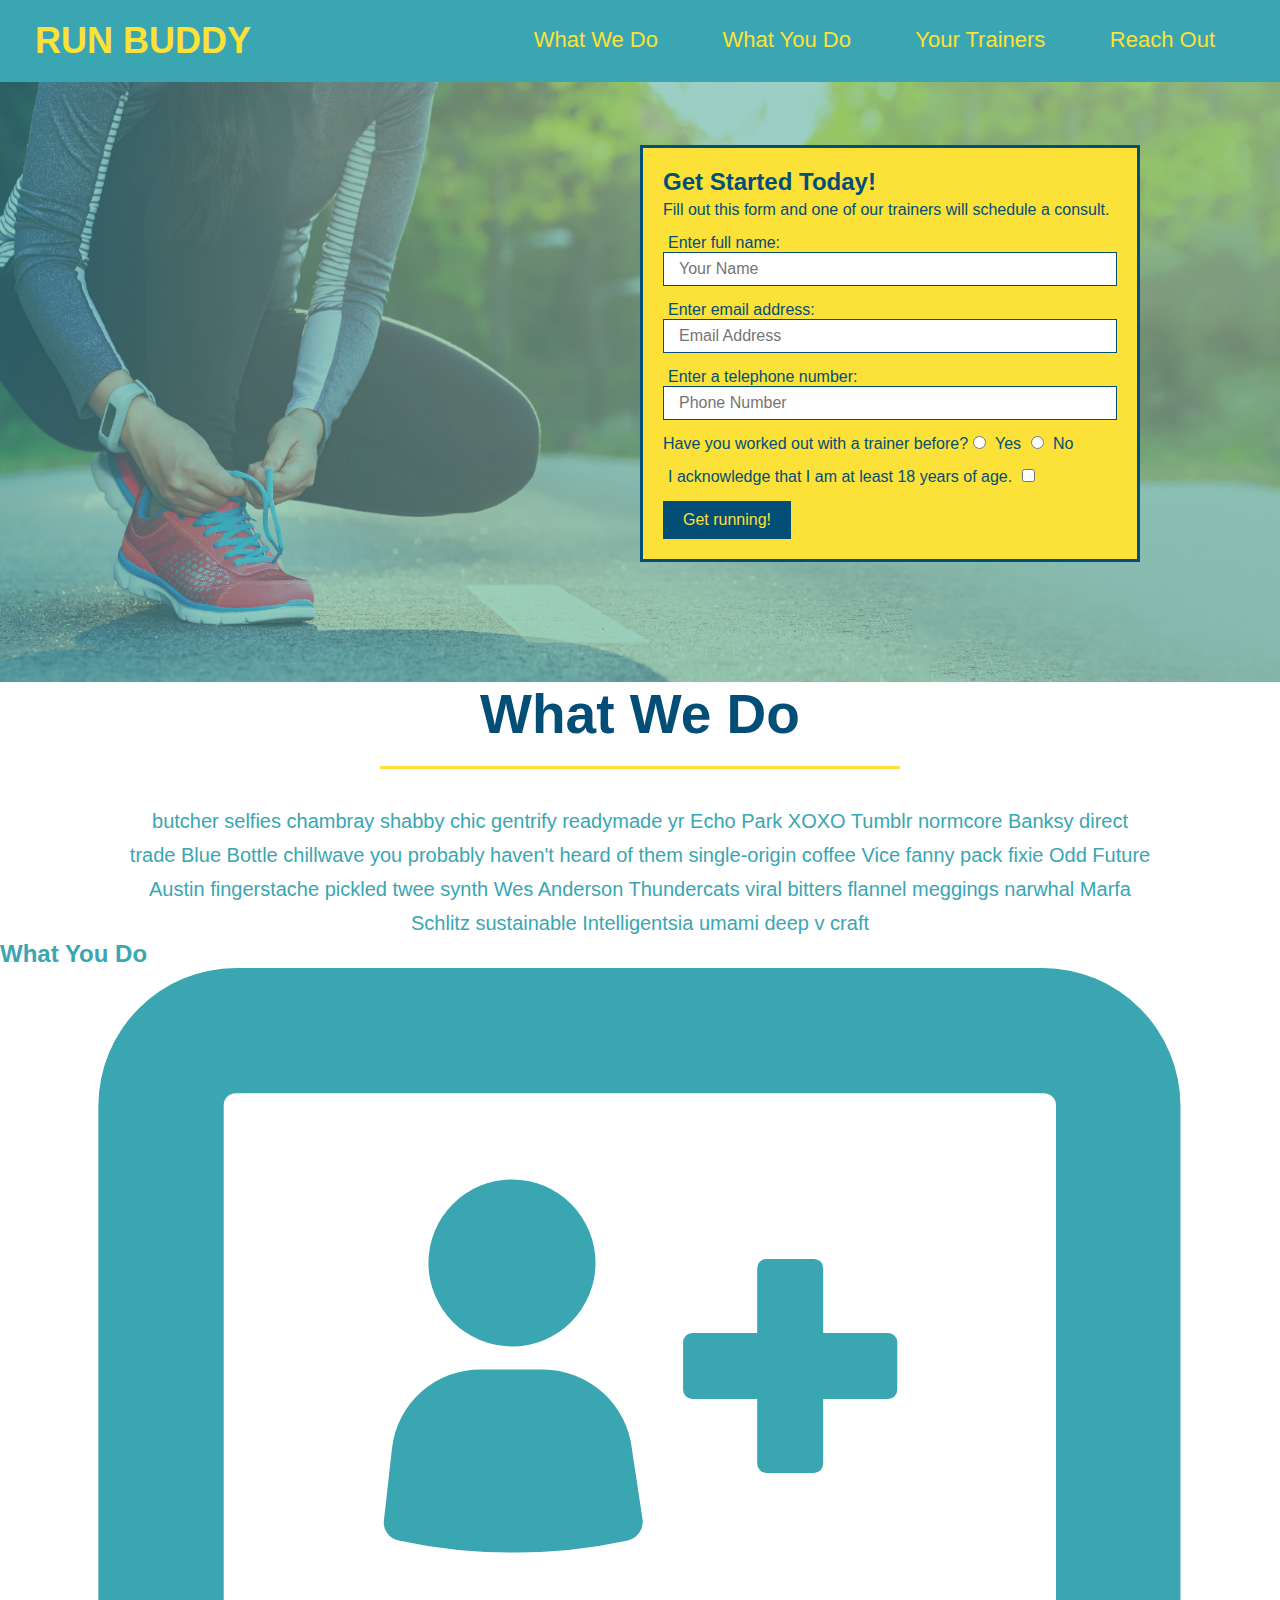
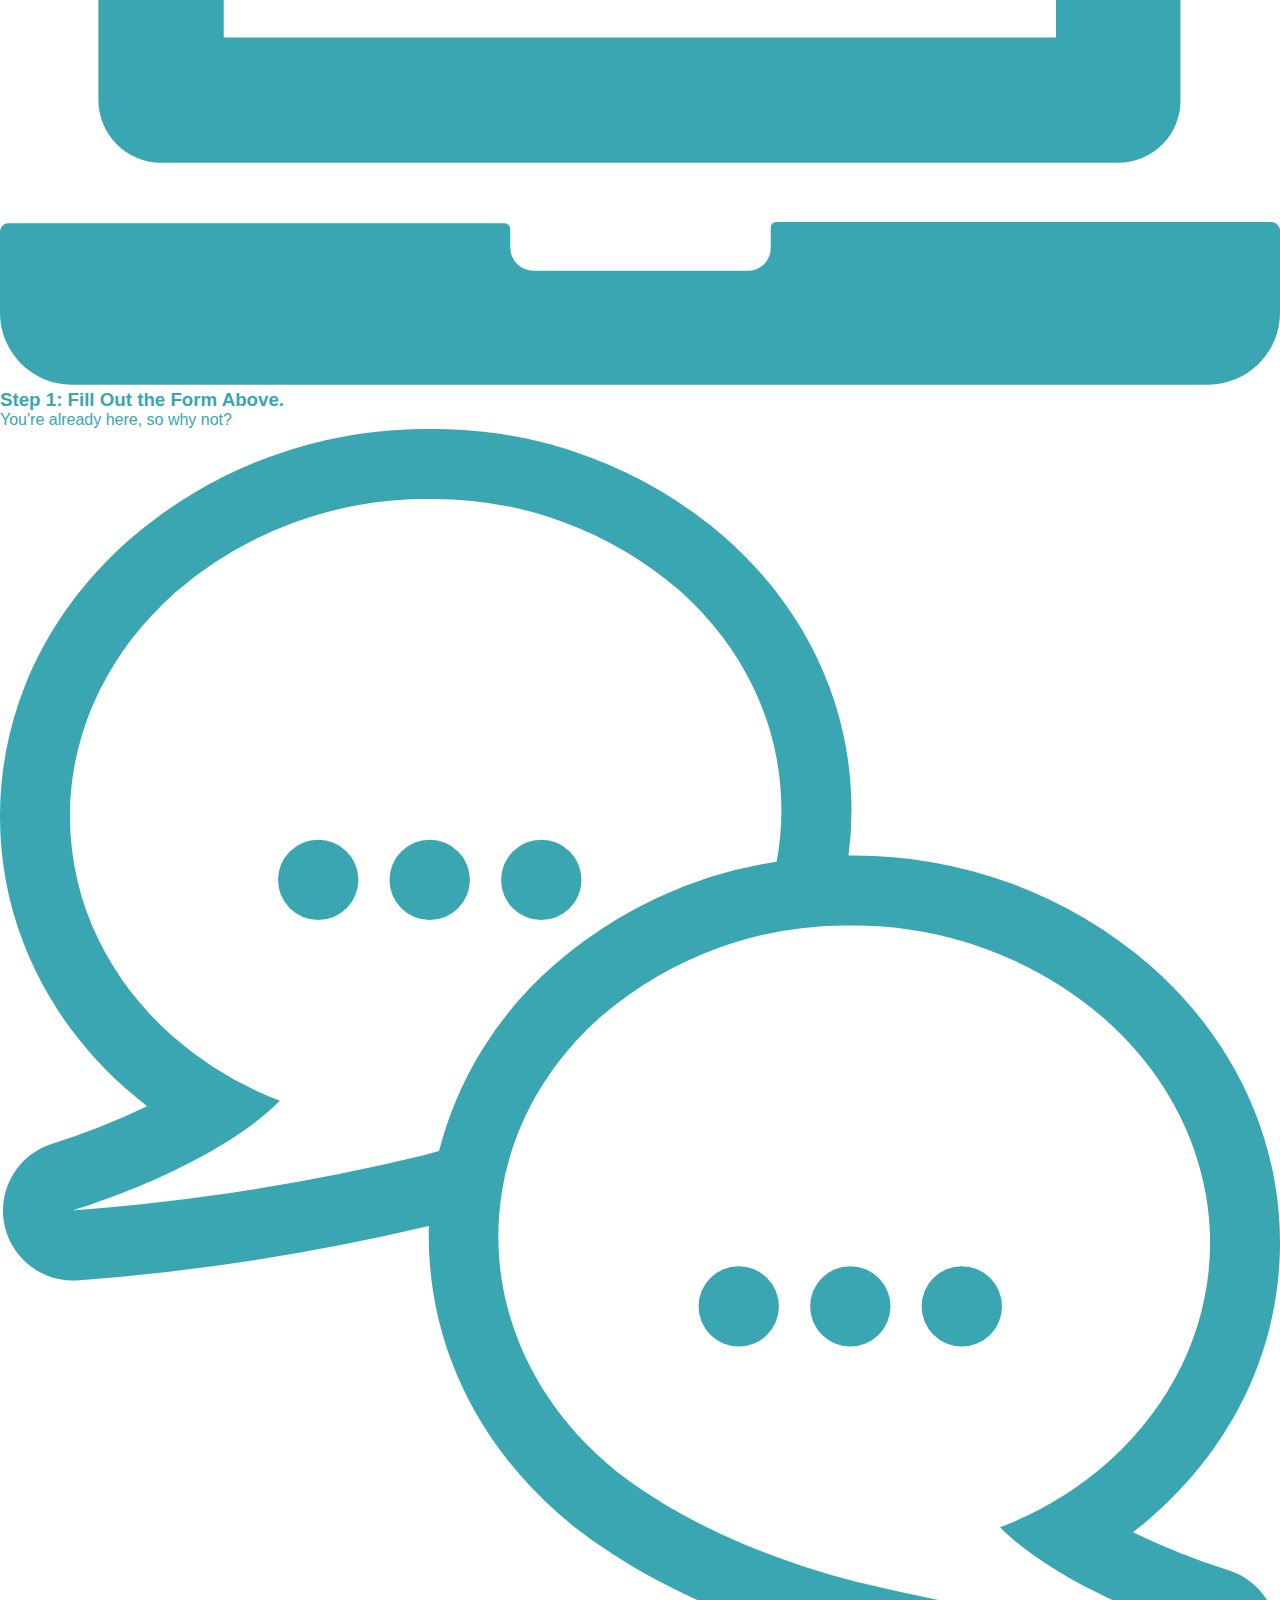
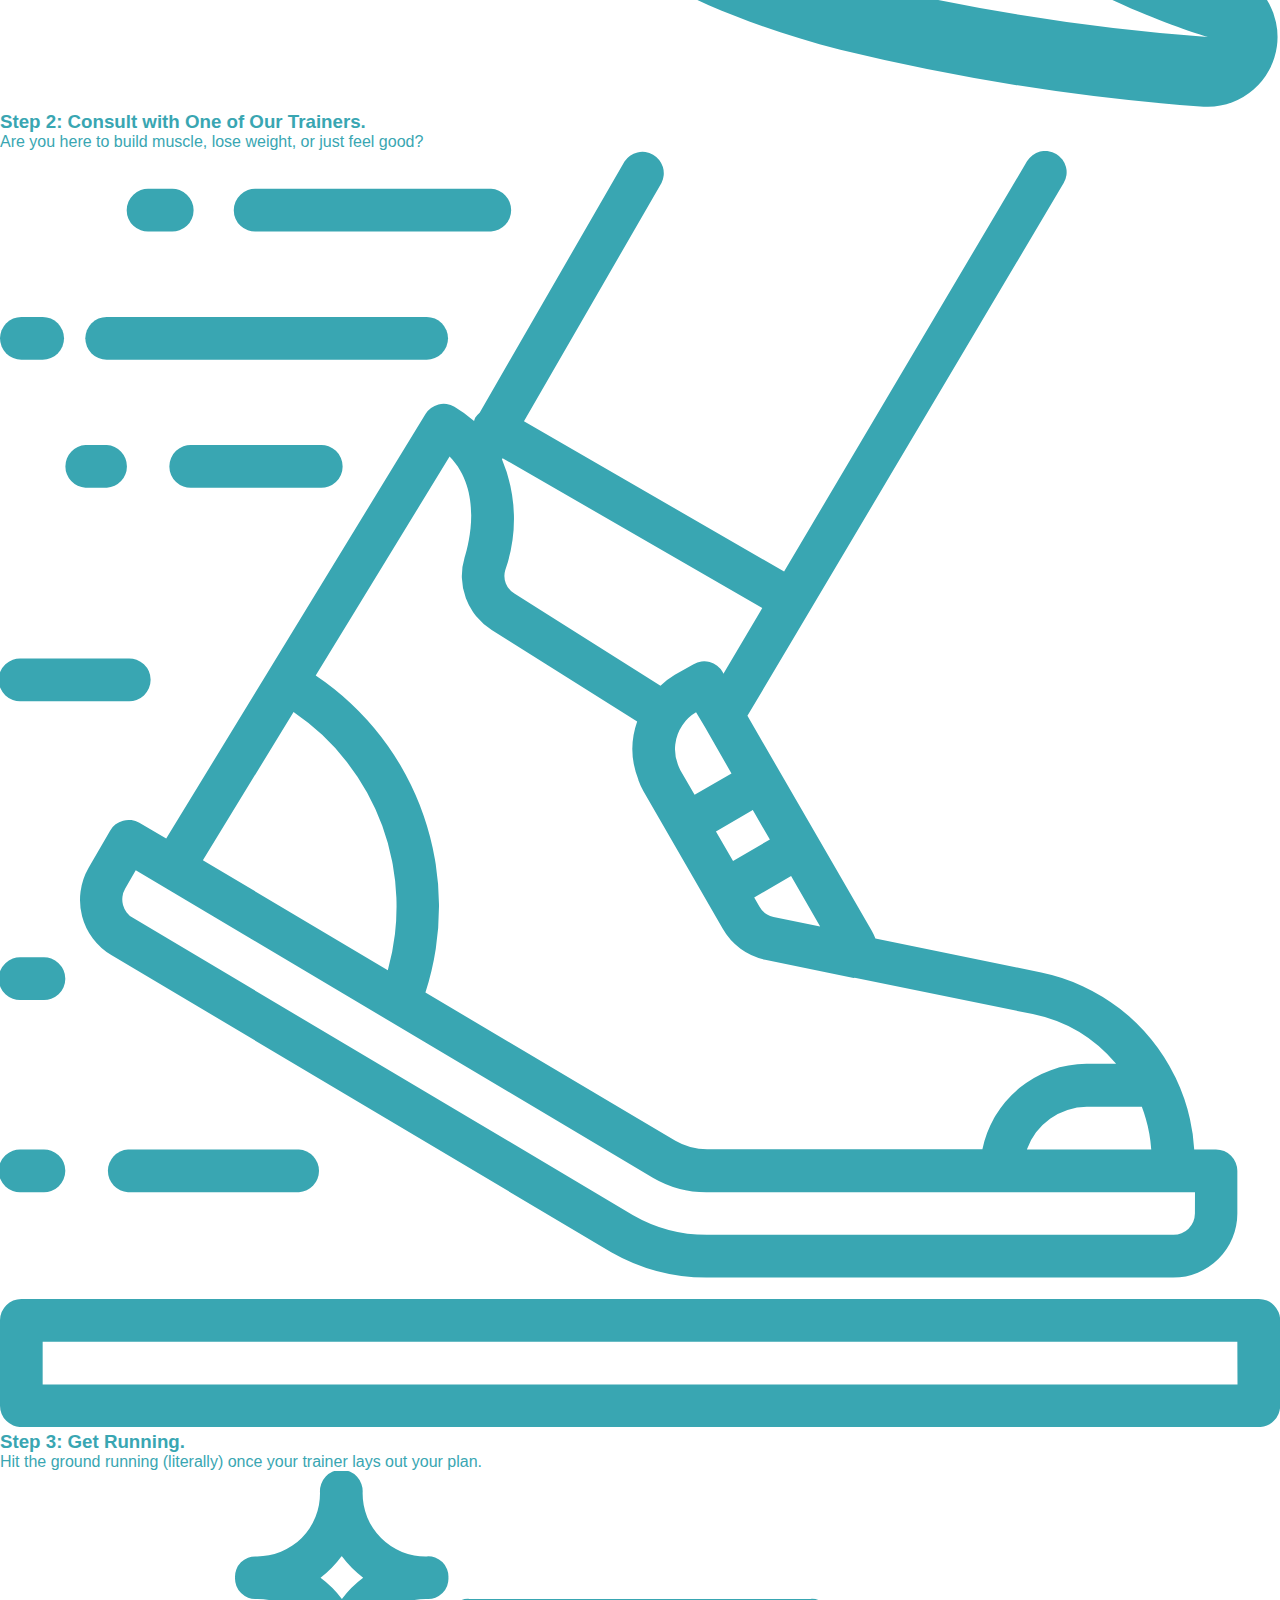
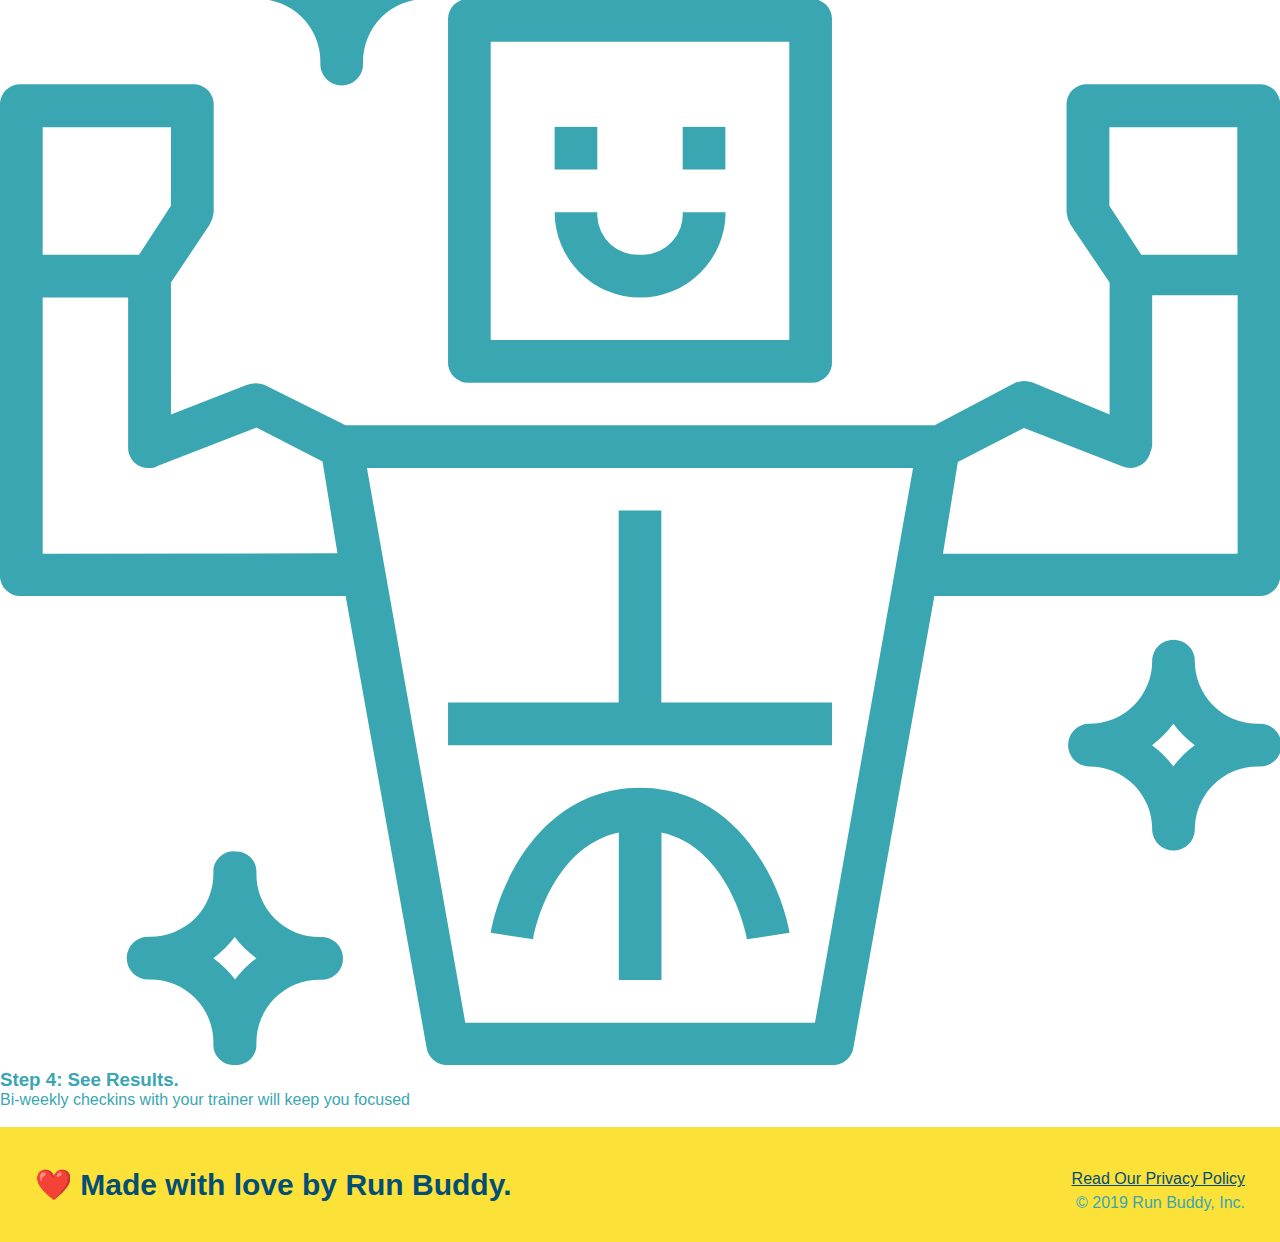
==== index.html @ f8175902 "style what we do section." ====
<!DOCTYPE html>
<html lang="en">
<head>
    <!--favicon-->
        <link href="[data-uri]" 
            rel="icon" 
            type="image/x-icon" 
        />
    
    <!--Style sheet link-->
        <link rel="stylesheet" href="./assets/RunBuddyStyle.css" />


    <!--Meta tag accomodates just about any character-->
        <meta charset="UTF-8"/>
   
    <!--Browser tab title-->
        <title>Run Buddy</title>

</head>


<body>
    <!--Navigation-->
    <header>
        <h1>RUN BUDDY</h1>

        <nav>
            <!-- Unordered list element -->
            <ul>
                <!-- List item element-->
                <li>
                    <!-- Anchor element -->
                    <a href="#what-we-do">What We Do</a>
                </li>
                <li>
                    <a href="#what-you-do">What You Do</a>
                </li>
                <li>
                    <a href="#your-trainers">Your Trainers</a>
                </li>
                <li>
                    <a href="#reach-out">Reach Out</a>
                </li>
            </ul>
        </nav>
      </header>

    <!--hero/jumbotron-->
    <Section>
        <section class="hero">
        <div class="hero-form">
            <h3>Get Started Today!</h3>
            <p>Fill out this form and one of our trainers will schedule a consult.</p>
            <form>
                <label for="name">Enter full name:</label>
                <input type="text" placeholder="Your Name" name="name" id="name" class="form-input">
                
                <label for="email">Enter email address:</label>
                <input type="text" placeholder="Email Address" name="email" id="email" class="form-input">
                
                <label for="phone">Enter a telephone number:</label>
                <input type="text" placeholder="Phone Number" name="phone" id="phone" class="form-input">
              <p>
                Have you worked out with a trainer before?
                <input type="radio" name="trainer-confirm" id="trainer-yes" />
                <label for="trainer-yes">Yes</label>
                <input type="radio" name="trainer-confirm" id="trainer-no" />
                <label for="trainer-no">No</label>
              </p>
              <p>
                <label for="checkbox" >
                  I acknowledge that I am at least 18 years of age.
                </label>
                <input type="checkbox" name="age-confirm" id="checkbox" />
              </p>
              <button type="submit">
                Get running!
              </button>
            </form>
          </div>
    </Section>

  <!-- "what we do" section -->
  <section id="what-we-do" class="intro">
      <h2>What We Do</h2>
    <p>
      butcher selfies chambray shabby chic gentrify readymade yr Echo Park XOXO Tumblr normcore Banksy direct trade Blue Bottle chillwave you probably haven't heard of them single-origin coffee Vice fanny pack fixie Odd Future Austin fingerstache pickled twee synth Wes Anderson Thundercats viral bitters flannel meggings narwhal Marfa Schlitz sustainable Intelligentsia umami deep v craft
    </p>
  </section>
  
  <!-- "what you do" section -->
  <section id="what-you-do">
    <h2>What You Do</h2>
  
    <div>
        <img src="./images/step-1.svg" alt="Enter your infomration icon" />
        <h3>Step 1: Fill Out the Form Above.</h3>
        <p>You're already here, so why not?</p>
    </div>
  
    <div>
        <img src="./images/step-2.svg" alt="Connect with a trainer icon" />
      <h3>Step 2: Consult with One of Our Trainers.</h3>
      <p>Are you here to build muscle, lose weight, or just feel good?</p>
    </div>
  
    <div>
        <img src="./images/step-3.svg" alt="Go running icon" />
      <h3>Step 3: Get Running.</h3>
      <p>Hit the ground running (literally) once your trainer lays out your plan.</p>
    </div>
  
    <div>
        <img src="./images/step-4.svg" alt="See results icon" />
      <h3>Step 4: See Results.</h3>
      <p>Bi-weekly checkins with your trainer will keep you focused</p>
    </div>
  </section>

<br/>

<!--footer-->
<footer>
    <h2>❤️ Made with love by Run Buddy.</h2>
    <div>
        <a href="#">Read Our Privacy Policy</a><br />
        &copy; 2019 Run Buddy, Inc.
      </div>
</footer>
</body>
</html>
---- assets/RunBuddyStyle.css ----
/* apply styles to <header> */
* {
  margin: 0;
  padding: 0;
  box-sizing: border-box;
}

header {
    padding: 20px 35px;
    background-color: #39a6b2;
  }
  
  header a {
    text-decoration: none;
    color: #fce138;
  }

  header h1 {
    font-weight: bold;
    font-size: 36px;
    color: #fce138;
    margin: 0;
    display: inline;
  }
  
  header nav {
    float: right;
    margin: 7px 0;
  }

  header nav ul li {
    display: inline;
  }

  header nav ul li a {
  margin: 0 30px;
  font-weight: lighter;
  font-size: 22px;
}

/* Hero Style Start */
.hero {
  background-image: url("../images/hero-bg.jpg");
  height: 600px;
  background-size: cover;
  background-position: center;
  position: relative;
}
/* Hero Style End */

.hero-form {
  border-style: solid;
  border-width: 3px;
  border-color: #024e76;
  background-color: #fce138;
  padding: 20px;
  width: 500px;
  color: #024e76;
  position: absolute;
  bottom: 120px;
  right: 140px;
}

.hero-form h3 {
  font-size: 24px;
  margin: 0;
}

.hero-form p {
  margin: 5px 0 15px 0;
}

.hero-form label {
  margin: 0 5px;
}

.hero-form button {
  color: #fce138;
  background-color: #024e76;
  border: none;
  padding: 10px 20px;
  font-size: 16px;
}
/* HERO STYLES END */

.form-input {
  border: 1px solid #024e76;
  display: block;
  padding: 7px 15px;
  font-size: 16px;
  color: #024e76;
  width: 100%;
  margin-bottom: 15px;
}

.intro {
  text-align: center;
}

.intro h2 {
  font-size: 55px;
  color: #024e76;
  margin-bottom: 35px;
  padding: 0 100px 20px 100px;
  border-bottom: 3px solid;
  border-color: #fce138;
  display: inline-block;
}

.intro p {
  line-height: 1.7;
  color: #39a6b2;
  width: 80%;
  font-size: 20px;
  margin: 0 auto;

}

body {
    /* more on this crazy alphanumerical value in a minute! */
    color: #39a6b2;
    font-family: Helvetica, Arial, sans-serif;
  }

footer {
    background: #fce138;
    width: 100%;
    padding: 40px 35px;
  }

footer h2 {
    display: inline;
    color: #024e76;
    font-size: 30px;
    margin: 0;
  }

footer div {
    float: right;
    line-height: 1.5;
    text-align: right;
  }

footer a {
    color: #024e76;
  }
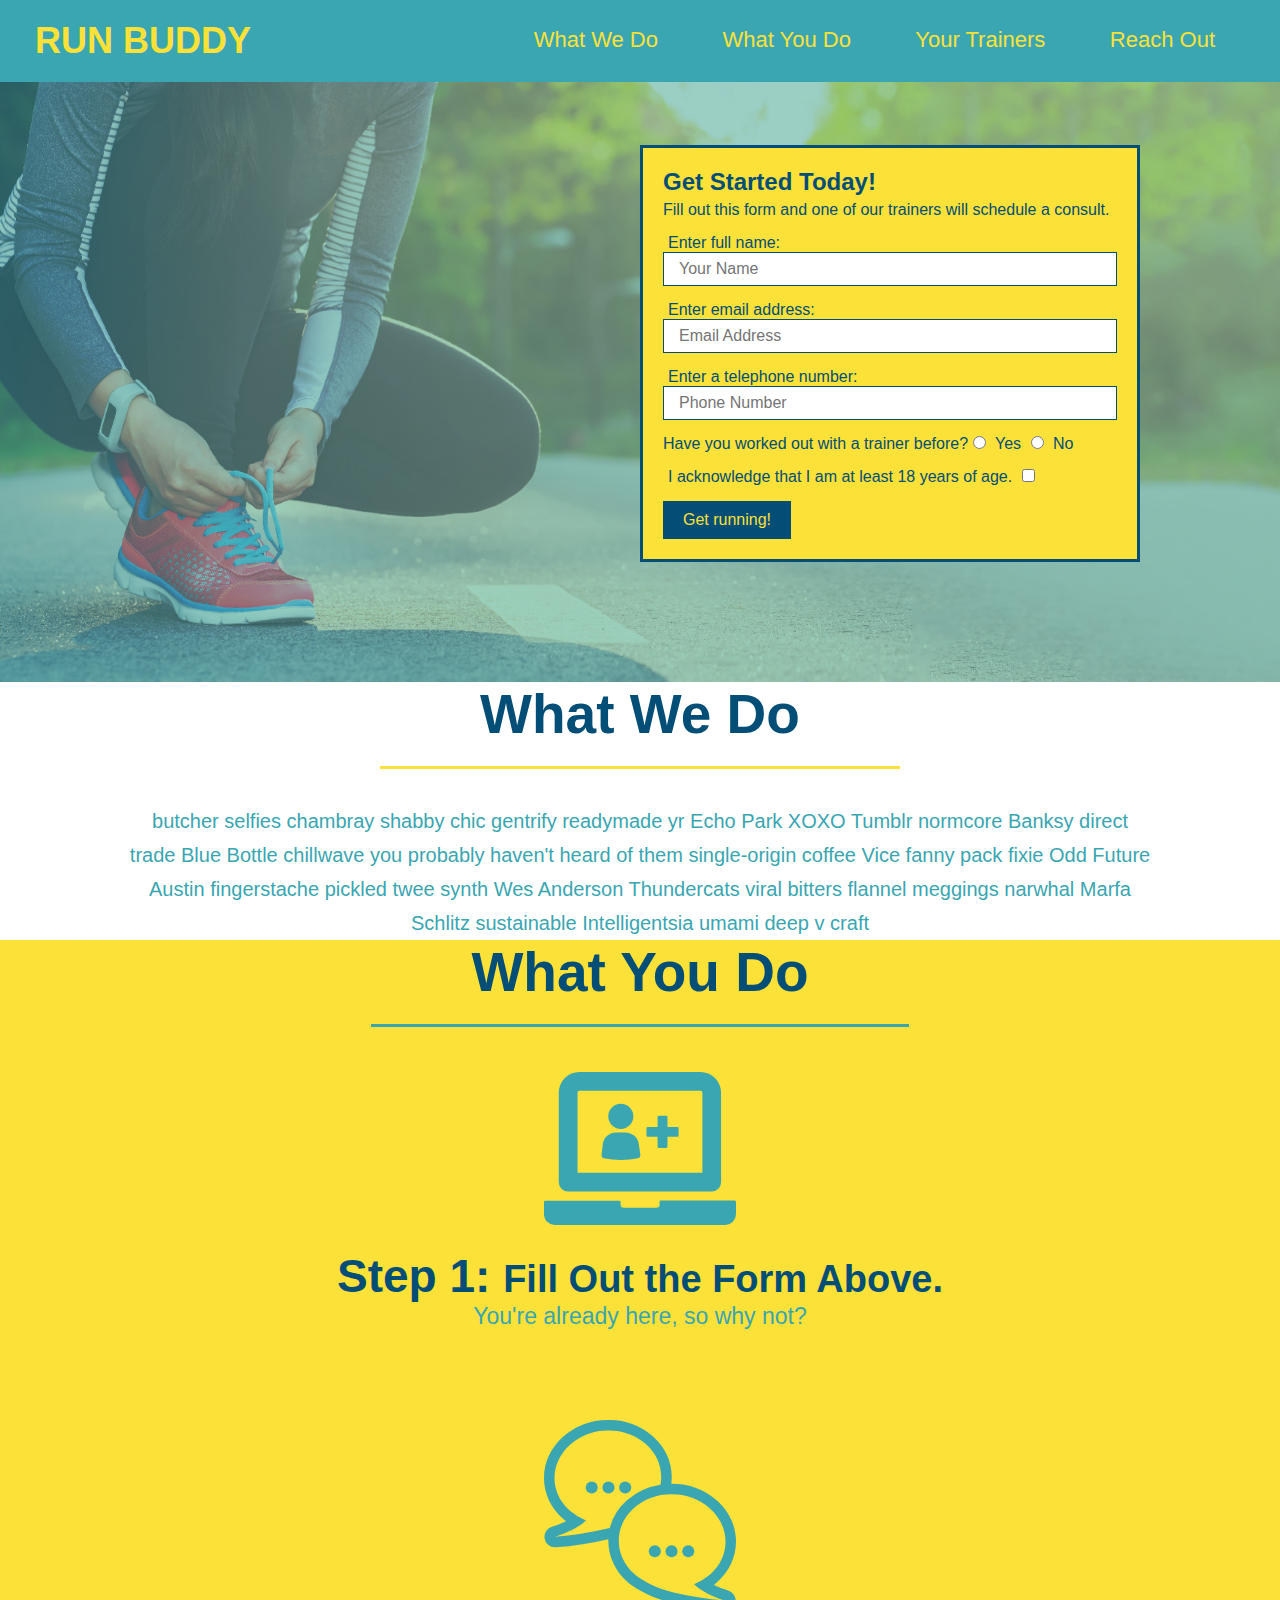
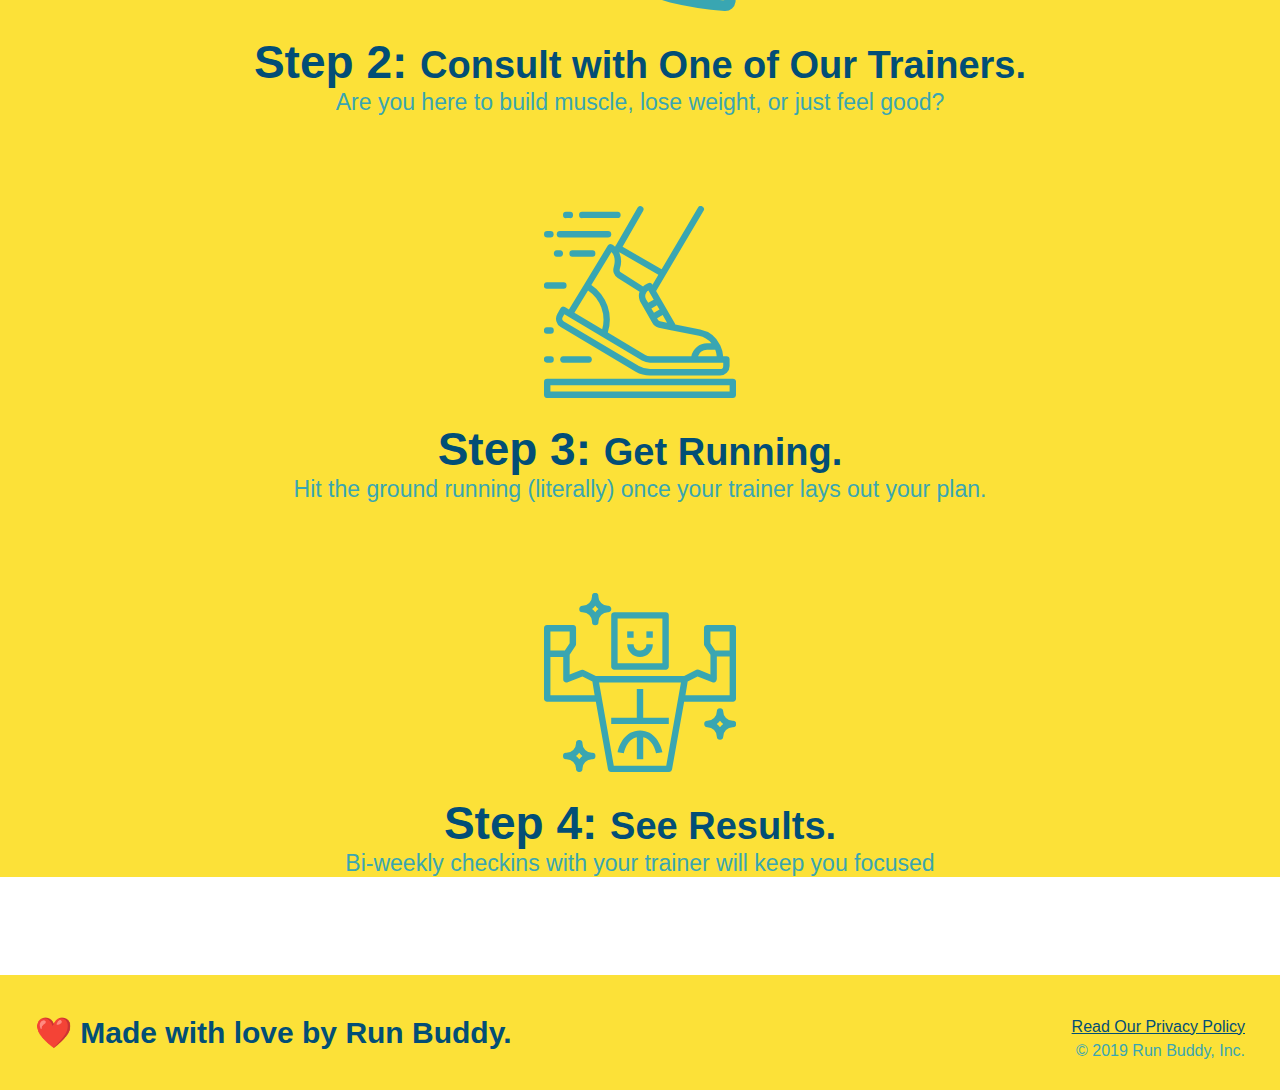
==== commit 3bf68c63: "section 1 and 2 complete" ====
--- a/index.html
+++ b/index.html
@@ -83,37 +83,37 @@
 
   <!-- "what we do" section -->
   <section id="what-we-do" class="intro">
-      <h2>What We Do</h2>
+      <h2 class="section-title primary-border">What We Do</h2>
     <p>
       butcher selfies chambray shabby chic gentrify readymade yr Echo Park XOXO Tumblr normcore Banksy direct trade Blue Bottle chillwave you probably haven't heard of them single-origin coffee Vice fanny pack fixie Odd Future Austin fingerstache pickled twee synth Wes Anderson Thundercats viral bitters flannel meggings narwhal Marfa Schlitz sustainable Intelligentsia umami deep v craft
     </p>
   </section>
   
   <!-- "what you do" section -->
-  <section id="what-you-do">
-    <h2>What You Do</h2>
+  <section id="what-you-do" class="steps">
+      <h2 class="section-title secondary-border">What You Do</h2>
   
     <div>
         <img src="./images/step-1.svg" alt="Enter your infomration icon" />
-        <h3>Step 1: Fill Out the Form Above.</h3>
+        <h3>Step 1: <span>Fill Out the Form Above.</span></h3>
         <p>You're already here, so why not?</p>
     </div>
   
     <div>
         <img src="./images/step-2.svg" alt="Connect with a trainer icon" />
-      <h3>Step 2: Consult with One of Our Trainers.</h3>
+      <h3>Step 2: <span>Consult with One of Our Trainers.</span></h3>
       <p>Are you here to build muscle, lose weight, or just feel good?</p>
     </div>
   
     <div>
         <img src="./images/step-3.svg" alt="Go running icon" />
-      <h3>Step 3: Get Running.</h3>
+      <h3>Step 3: <span>Get Running.</span></h3>
       <p>Hit the ground running (literally) once your trainer lays out your plan.</p>
     </div>
   
     <div>
         <img src="./images/step-4.svg" alt="See results icon" />
-      <h3>Step 4: See Results.</h3>
+      <h3>Step 4: <span>See Results.</span></h3>
       <p>Bi-weekly checkins with your trainer will keep you focused</p>
     </div>
   </section>
--- a/assets/RunBuddyStyle.css
+++ b/assets/RunBuddyStyle.css
@@ -97,24 +97,61 @@
   text-align: center;
 }
 
-.intro h2 {
-  font-size: 55px;
-  color: #024e76;
-  margin-bottom: 35px;
-  padding: 0 100px 20px 100px;
-  border-bottom: 3px solid;
-  border-color: #fce138;
-  display: inline-block;
-}
-
 .intro p {
   line-height: 1.7;
   color: #39a6b2;
   width: 80%;
   font-size: 20px;
   margin: 0 auto;
+}
 
+.steps {
+  text-align: center;
+  background: #fce138;
 }
+
+.steps div {
+  margin-bottom: 80px;
+}
+
+.steps img {
+  width: 15%;
+  margin: 10px 0;
+}
+
+.steps h3 {
+  color: #024e76;
+  font-size: 46px;
+  margin-top: 10px;
+}
+
+.steps p {
+  color: #39a6b2;
+  font-size: 23px;
+}
+
+.steps span {
+  font-size: 38px;
+}
+/*combined steps and intro h2 section styles*/
+.section-title {
+  font-size: 55px;
+  color: #024e76;
+  margin-bottom: 35px;
+  padding: 0 100px 20px 100px;
+  display: inline-block;
+  border-bottom: 3px solid;
+}
+
+.primary-border {
+  border-color: #fce138;
+}
+
+.secondary-border {
+  border-color: #39a6b2;
+}
+
+
 
 body {
     /* more on this crazy alphanumerical value in a minute! */
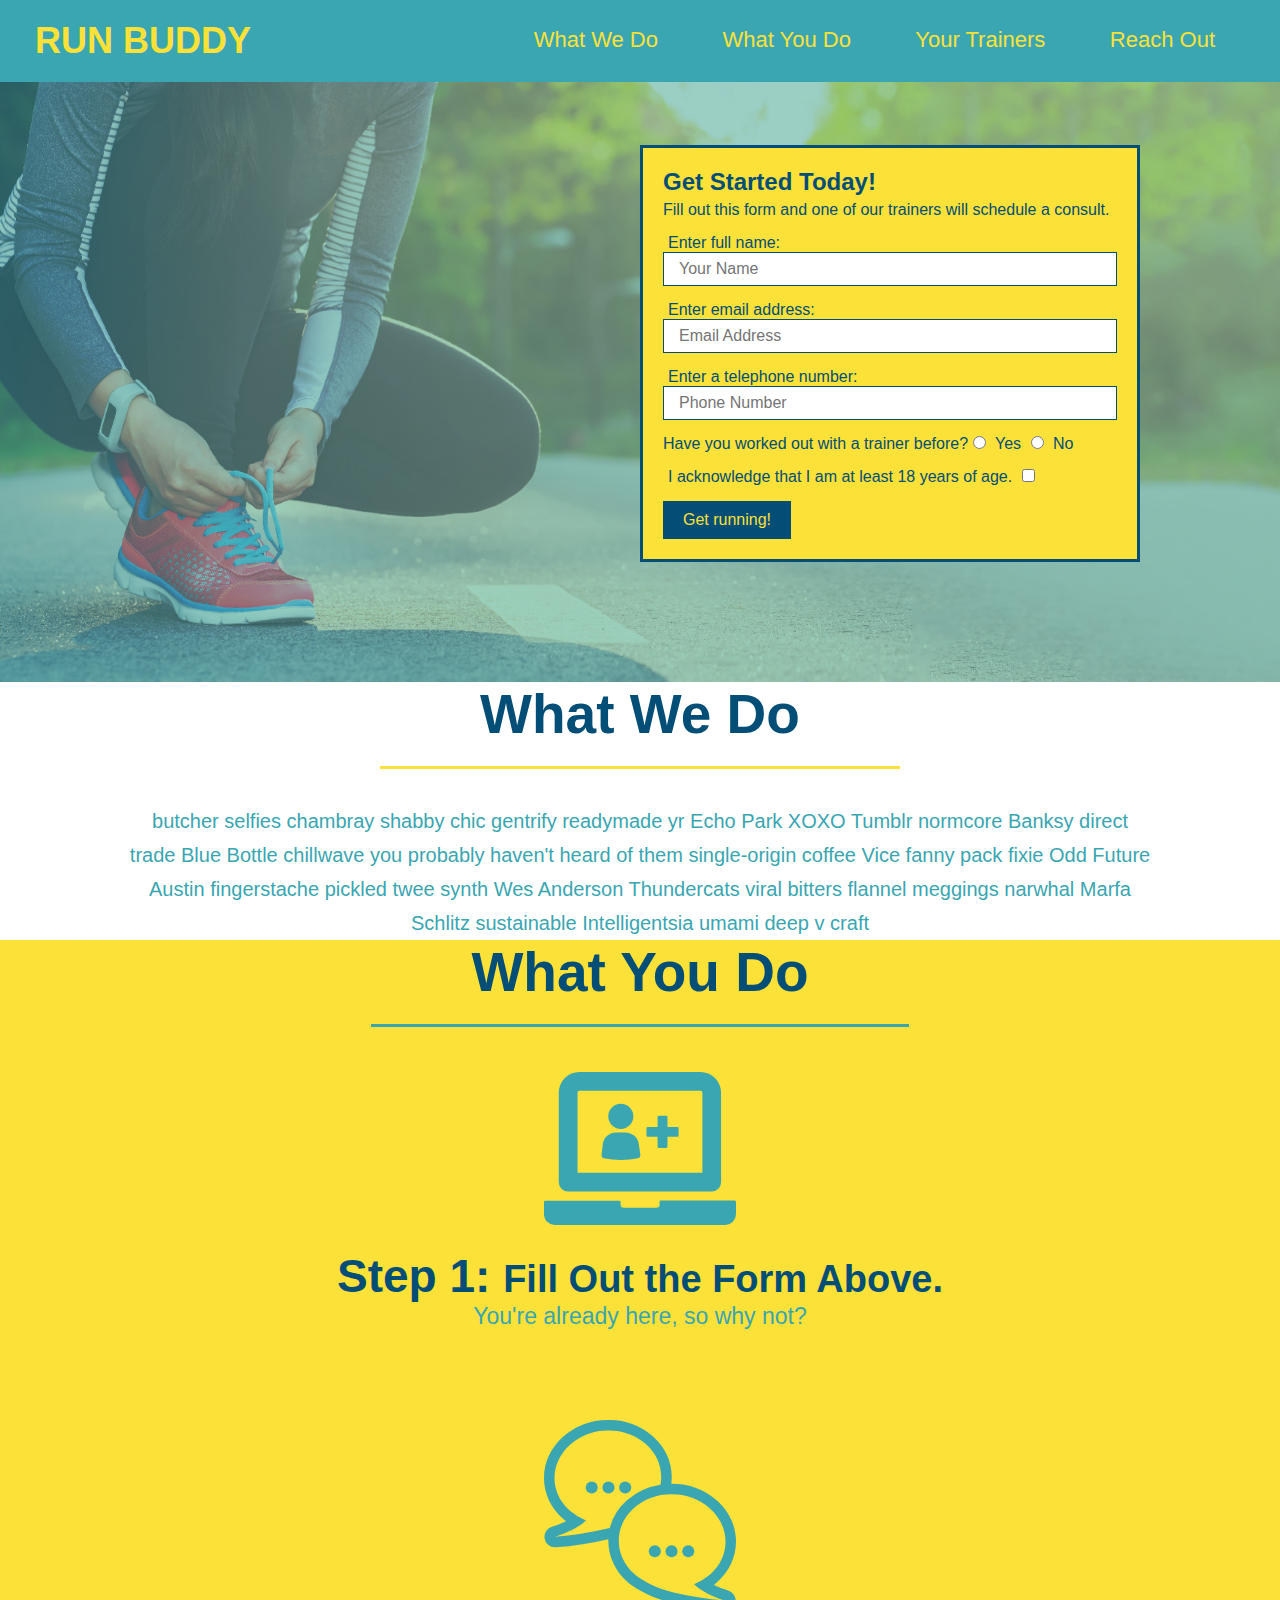
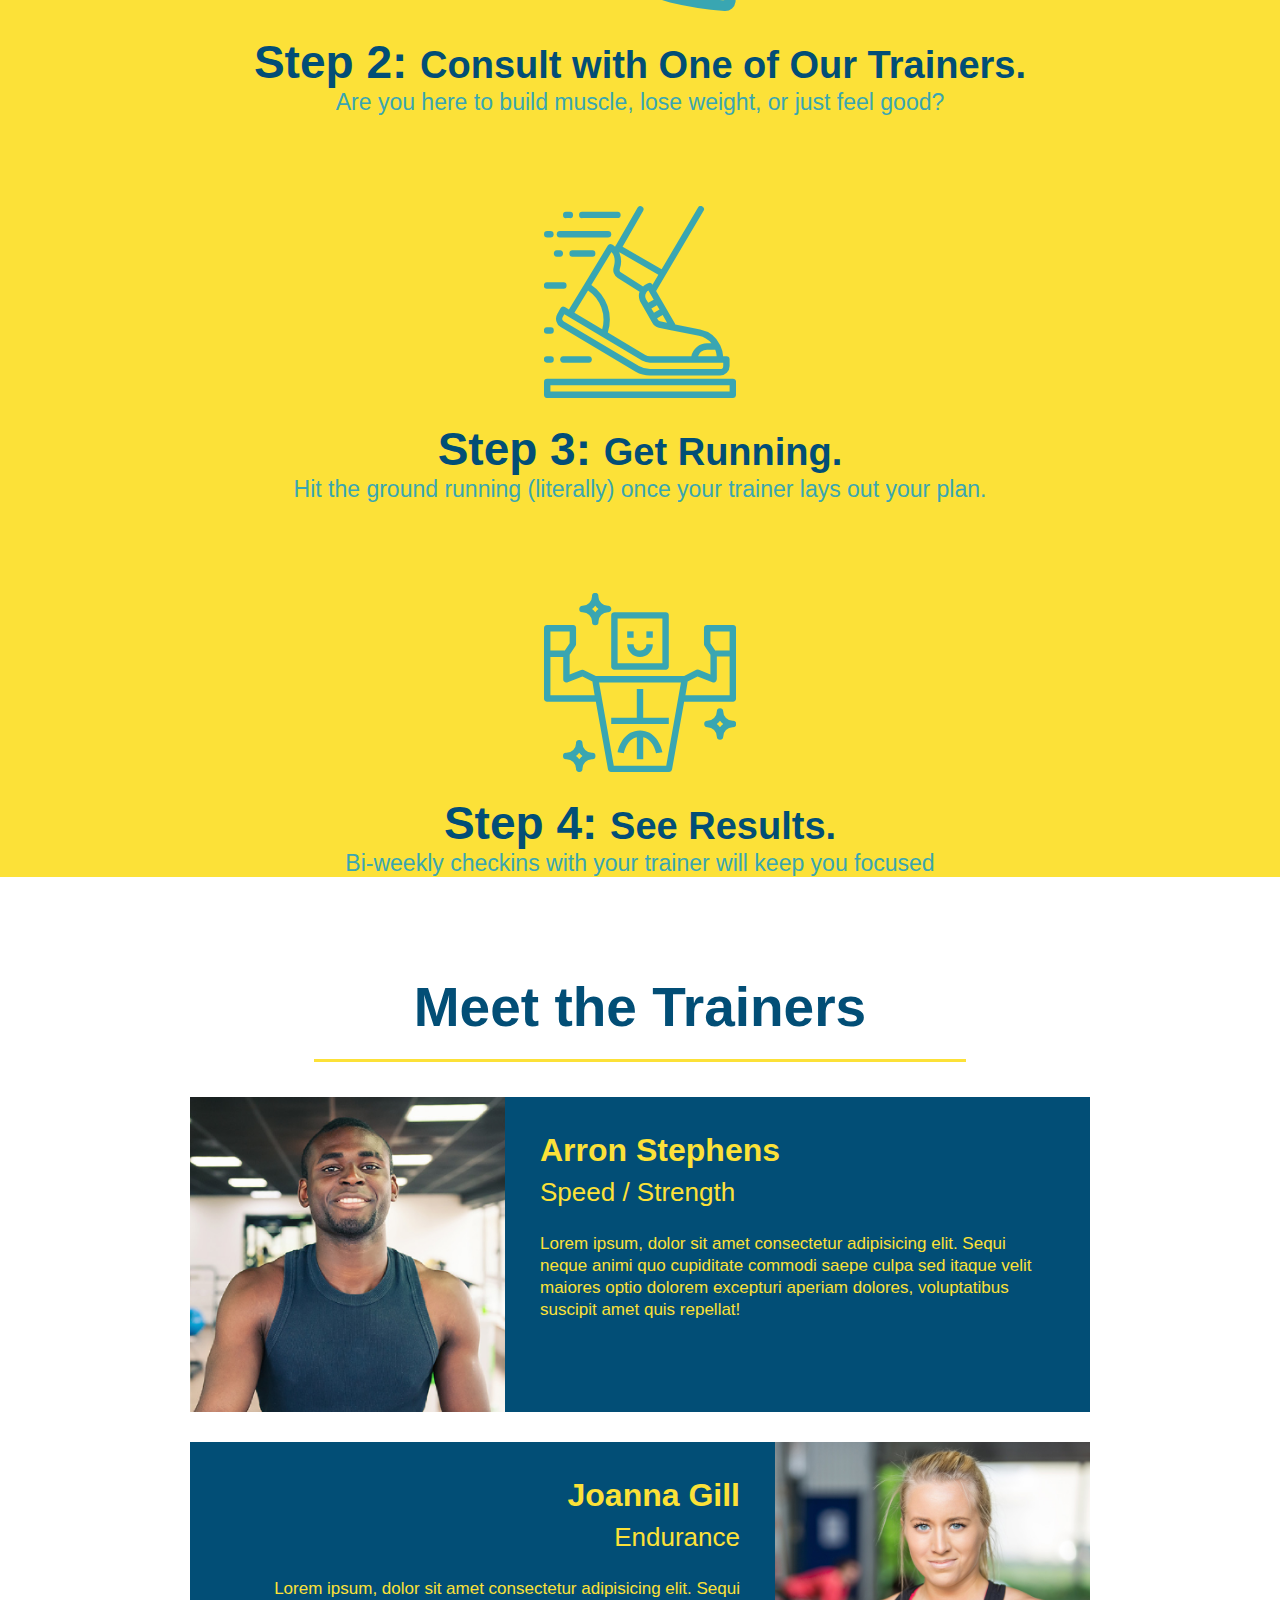
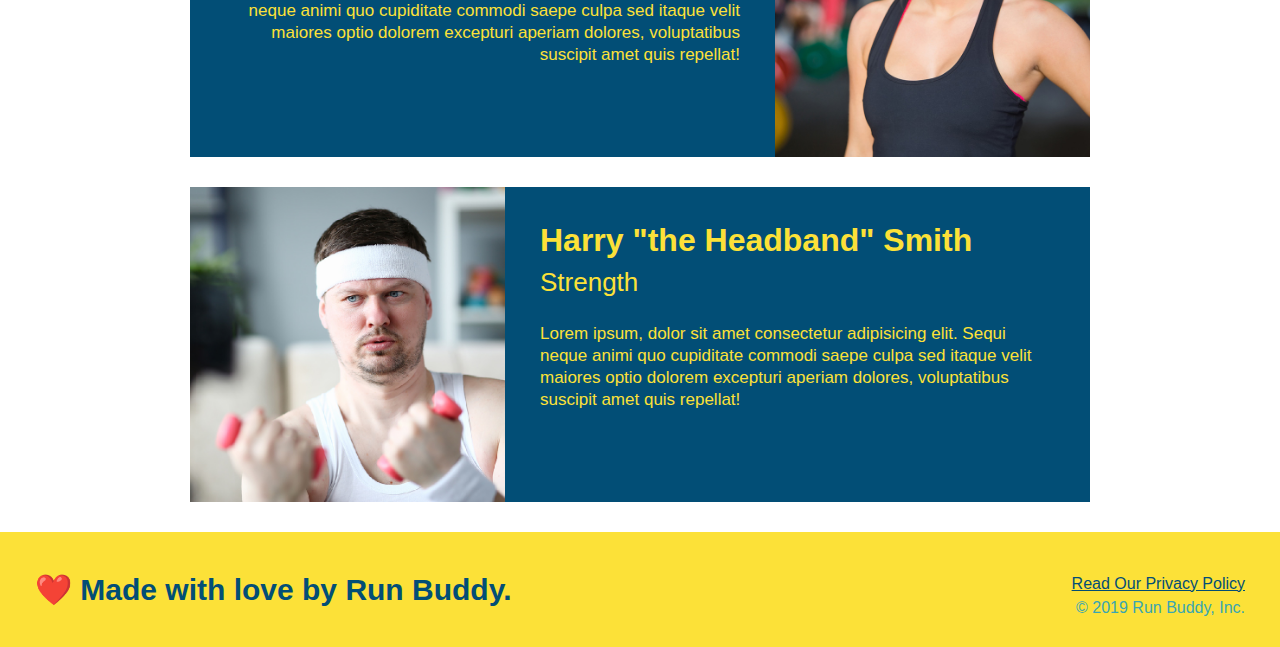
==== commit 79ca7c3e: "meet the trainers section" ====
--- a/index.html
+++ b/index.html
@@ -94,31 +94,72 @@
       <h2 class="section-title secondary-border">What You Do</h2>
   
     <div>
-        <img src="./images/step-1.svg" alt="Enter your infomration icon" />
+        <img src="./images/step-1.svg" alt="" />
         <h3>Step 1: <span>Fill Out the Form Above.</span></h3>
         <p>You're already here, so why not?</p>
     </div>
   
     <div>
-        <img src="./images/step-2.svg" alt="Connect with a trainer icon" />
+        <img src="./images/step-2.svg" alt="" />
       <h3>Step 2: <span>Consult with One of Our Trainers.</span></h3>
       <p>Are you here to build muscle, lose weight, or just feel good?</p>
     </div>
   
     <div>
-        <img src="./images/step-3.svg" alt="Go running icon" />
+        <img src="./images/step-3.svg" alt="" />
       <h3>Step 3: <span>Get Running.</span></h3>
       <p>Hit the ground running (literally) once your trainer lays out your plan.</p>
     </div>
   
     <div>
-        <img src="./images/step-4.svg" alt="See results icon" />
+        <img src="./images/step-4.svg" alt="" />
       <h3>Step 4: <span>See Results.</span></h3>
       <p>Bi-weekly checkins with your trainer will keep you focused</p>
     </div>
   </section>
 
-<br/>
+  <br/>
+
+  <section id="your-trainers" class="trainers">
+    <h2 class="section-title primary-border">Meet the Trainers</h2>
+      <article class="trainer">
+        <img src="./images/trainer-1.jpg" alt="Arron Stephens in his workout clothes, ready to pump iron" />
+        <div class="trainer-bio text-left">
+        <h3>Arron Stephens</h3>
+        <h4>Speed / Strength</h4>
+        <p>
+          Lorem ipsum, dolor sit amet consectetur adipisicing elit. Sequi neque animi quo cupiditate commodi saepe culpa sed
+          itaque velit maiores optio dolorem excepturi aperiam dolores, voluptatibus suscipit amet quis repellat!
+        </p>
+      </div>
+      </article>
+  <!-- second trainer bio -->
+  <article class="trainer">
+    <div class="trainer-bio text-right">
+      <h3>Joanna Gill</h3>
+      <h4>Endurance</h4>
+      <p>
+        Lorem ipsum, dolor sit amet consectetur adipisicing elit. Sequi neque animi quo cupiditate commodi saepe culpa sed
+        itaque velit maiores optio dolorem excepturi aperiam dolores, voluptatibus suscipit amet quis repellat!
+      </p>
+    </div>
+    <img src="./images/trainer-2.jpg" alt="Joanna Gill cooling off after a workout" />
+  </article>
+
+  <!-- third trainer bio -->
+  <article class="trainer">
+    <img src="./images/trainer-3.jpg" alt="Harry Smith wearing a headband and lifting comically small pink weights" />
+    <div class="trainer-bio text-left">
+      <h3>Harry "the Headband" Smith</h3>
+      <h4>Strength</h4>
+      <p>
+        Lorem ipsum, dolor sit amet consectetur adipisicing elit. Sequi neque animi quo cupiditate commodi saepe culpa sed
+        itaque velit maiores optio dolorem excepturi aperiam dolores, voluptatibus suscipit amet quis repellat!
+      </p>
+    </div>
+  </article>
+
+</section>
 
 <!--footer-->
 <footer>
--- a/assets/RunBuddyStyle.css
+++ b/assets/RunBuddyStyle.css
@@ -1,10 +1,10 @@
-/* apply styles to <header> */
+/*Global settings*/
 * {
   margin: 0;
   padding: 0;
   box-sizing: border-box;
 }
-
+/*Header and nav style*/
 header {
     padding: 20px 35px;
     background-color: #39a6b2;
@@ -46,7 +46,6 @@
   background-position: center;
   position: relative;
 }
-/* Hero Style End */
 
 .hero-form {
   border-style: solid;
@@ -81,7 +80,6 @@
   padding: 10px 20px;
   font-size: 16px;
 }
-/* HERO STYLES END */
 
 .form-input {
   border: 1px solid #024e76;
@@ -92,6 +90,10 @@
   width: 100%;
   margin-bottom: 15px;
 }
+
+/* HERO STYLES END */
+
+/**/
 
 .intro {
   text-align: center;
@@ -104,6 +106,7 @@
   font-size: 20px;
   margin: 0 auto;
 }
+/**/
 
 .steps {
   text-align: center;
@@ -133,6 +136,7 @@
 .steps span {
   font-size: 38px;
 }
+
 /*combined steps and intro h2 section styles*/
 .section-title {
   font-size: 55px;
@@ -151,14 +155,63 @@
   border-color: #39a6b2;
 }
 
-
+/*Trainer section styles start*/
+/*Section setting*/
+.trainers {
+  text-align: center;
+}
+
+.trainer {
+  width: 900px;
+  margin: 0 auto 30px auto;
+  background: #024e76;
+  color: #fce138;
+  overflow: auto;
+}
+
+.trainer img {
+  width: 35%;
+  float: left;
+}
+
+.trainer-bio {
+  padding: 35px;
+  float: left;
+  width: 65%;
+}
+
+.trainer-bio h3 {
+  font-size: 32px;
+  margin-bottom: 8px;
+}
+
+.trainer-bio h4 {
+  font-weight: lighter;
+  font-size: 26px;
+  margin-bottom: 25px;
+}
+
+.trainer-bio p {
+  font-size: 17px;
+  line-height: 1.3;
+}
+
+/*this section could be used in the global settings since they are a utility class*/
+.text-left {
+  text-align: left;
+}
+
+.text-right {
+  text-align: right;
+}
+/*Trainer section styles end*/
 
 body {
-    /* more on this crazy alphanumerical value in a minute! */
     color: #39a6b2;
     font-family: Helvetica, Arial, sans-serif;
   }
 
+/*Footer style*/
 footer {
     background: #fce138;
     width: 100%;
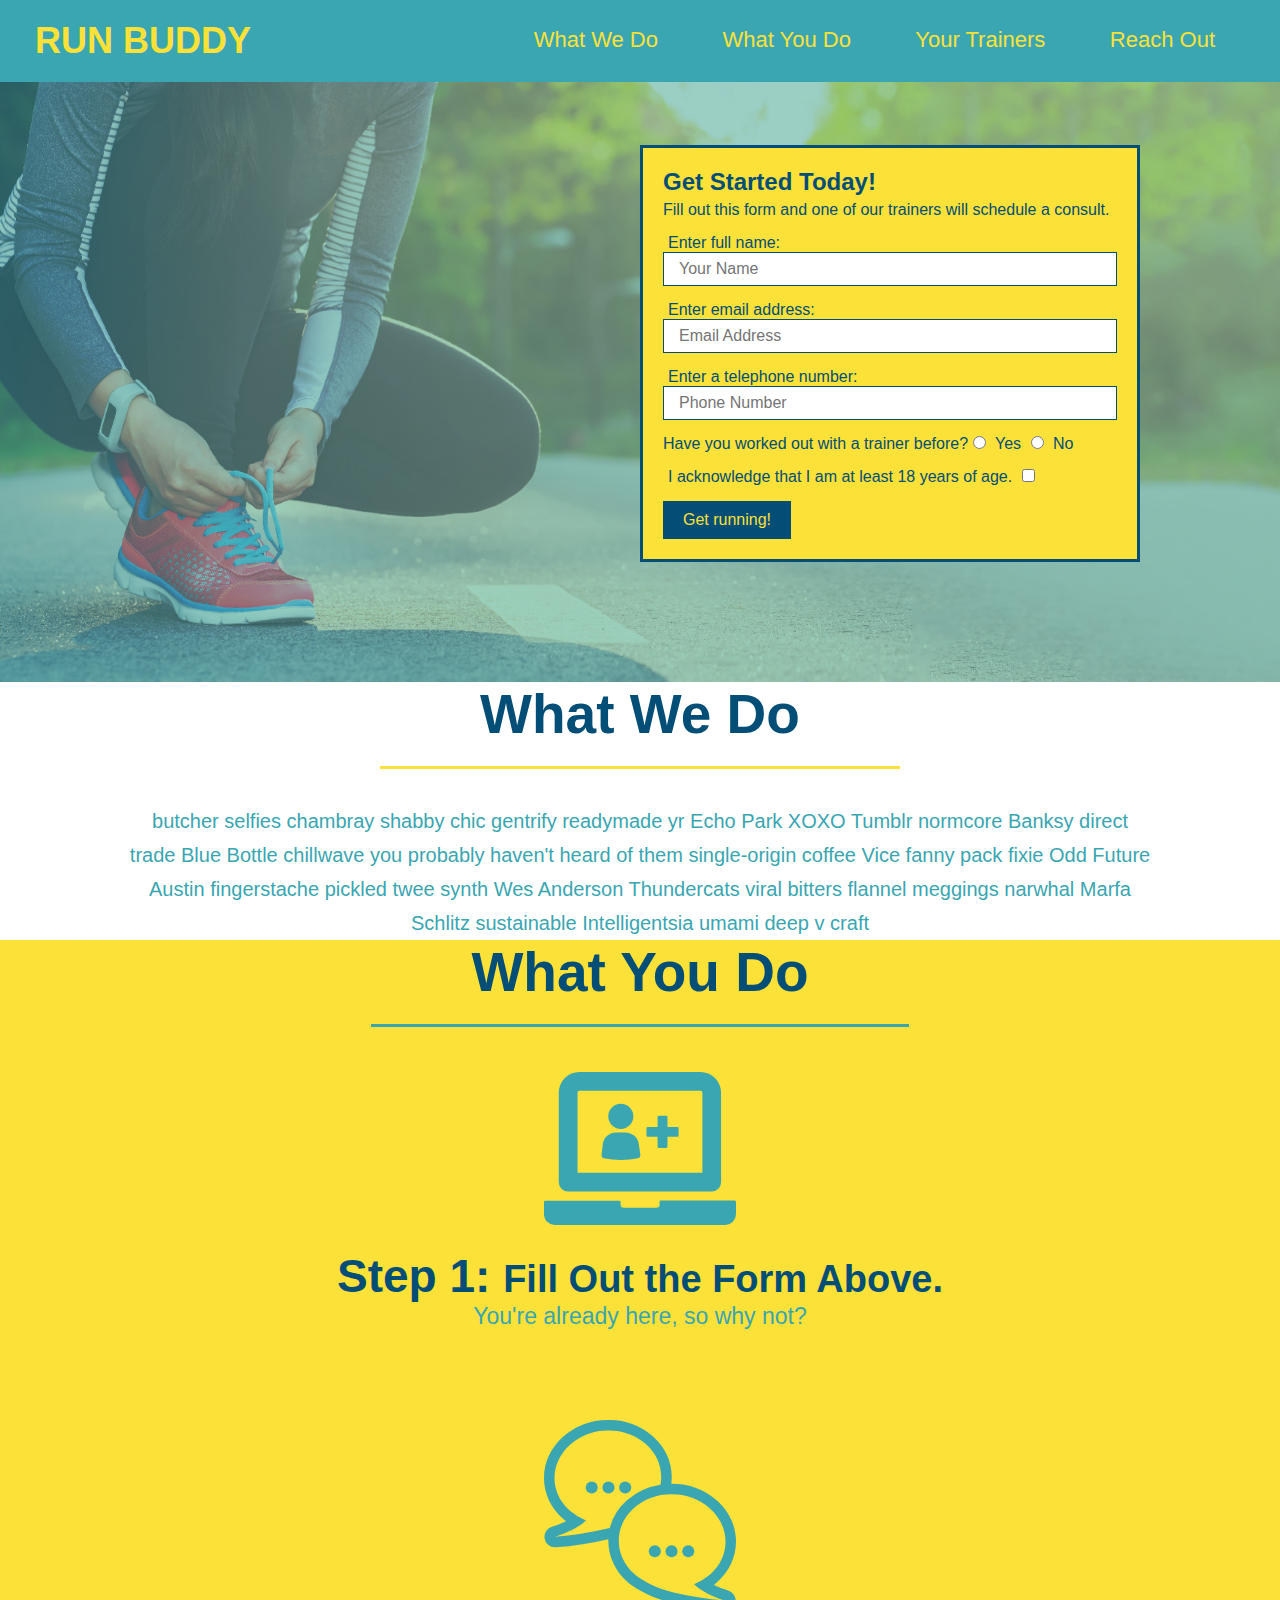
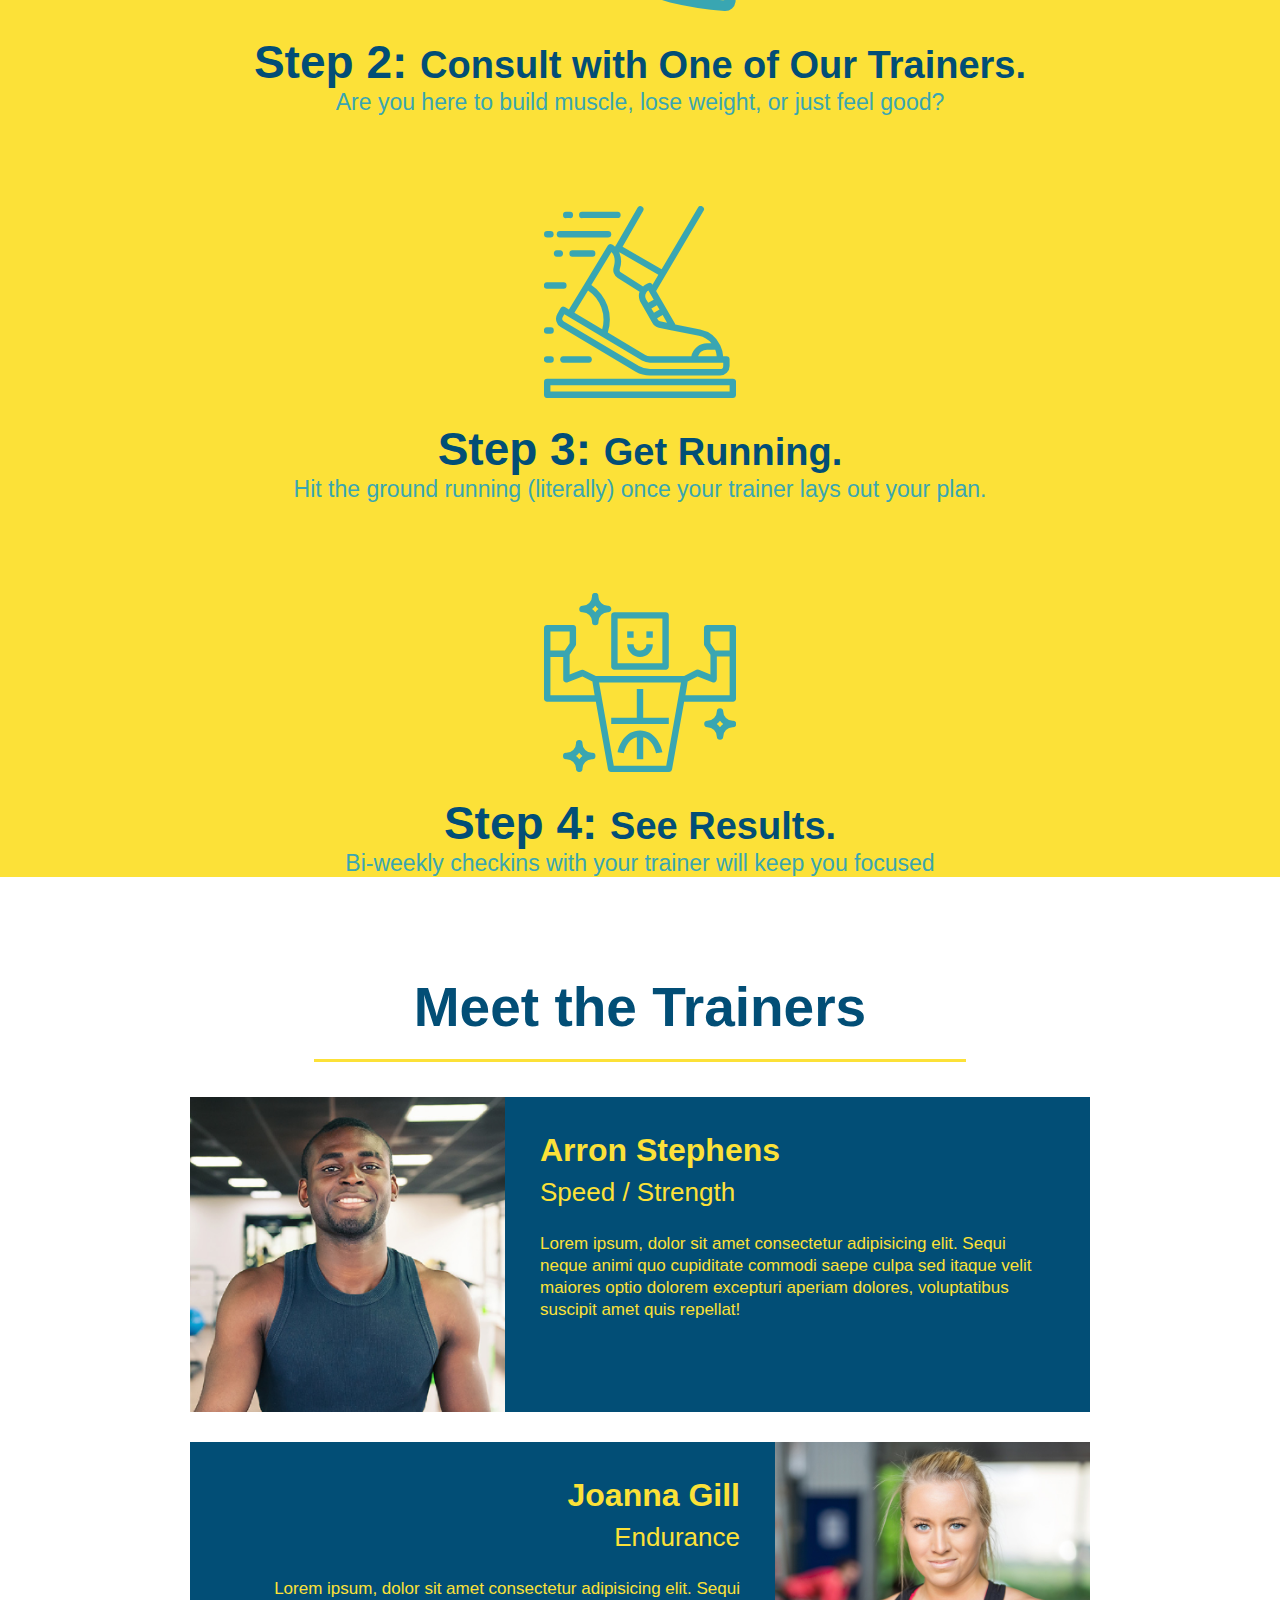
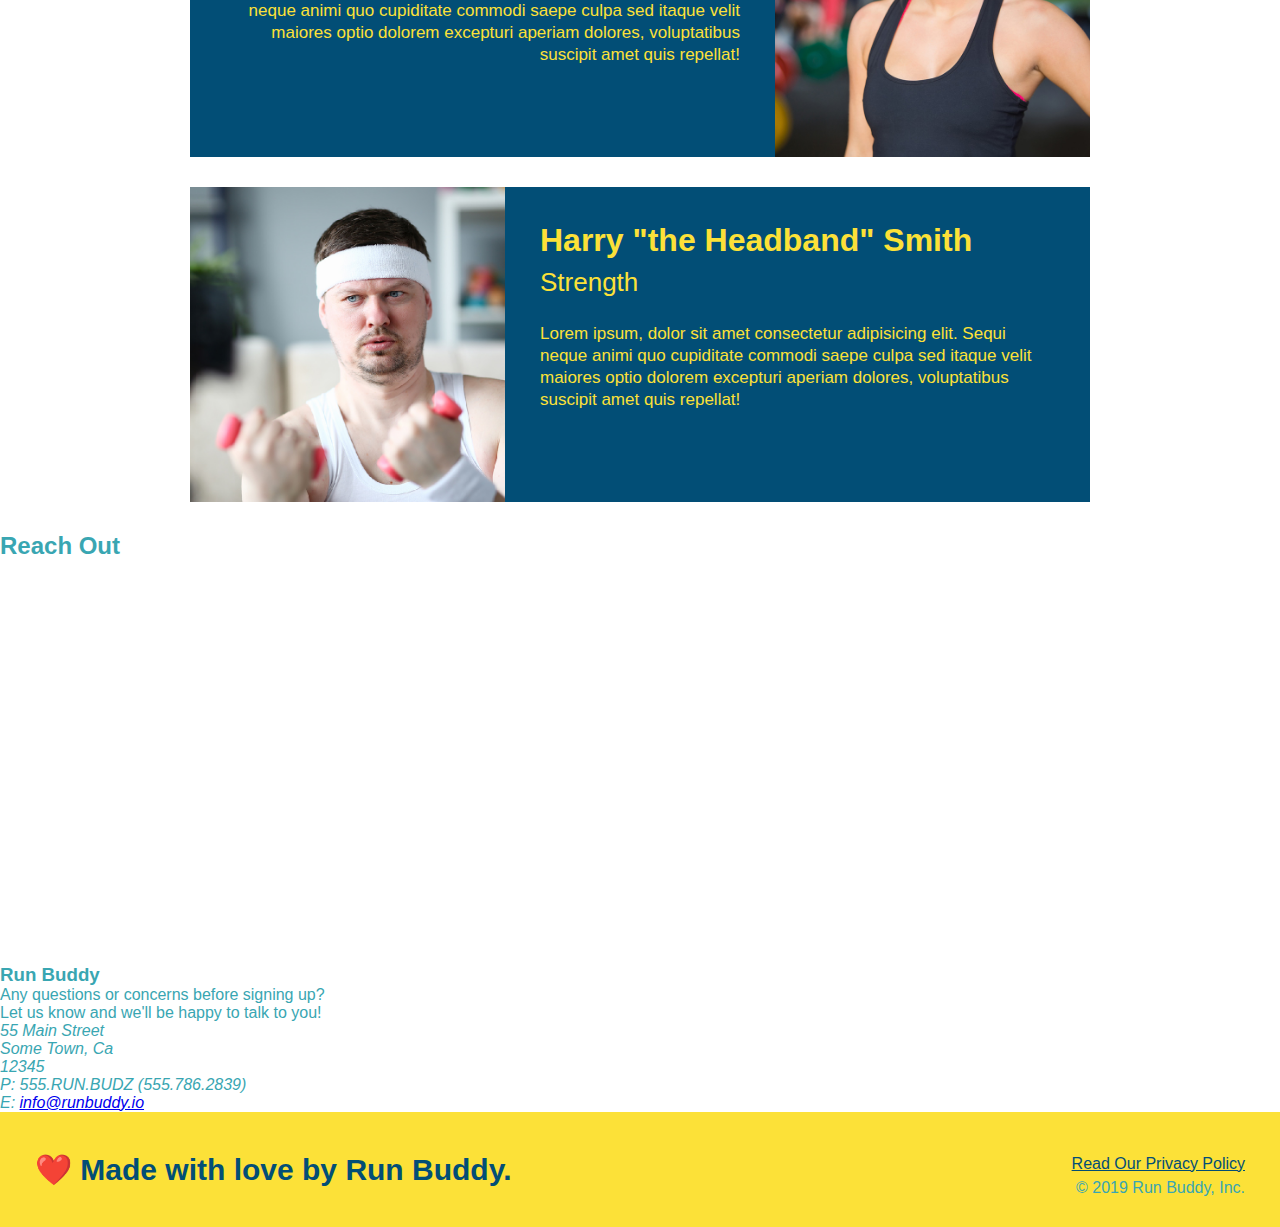
==== commit f9e91702: "Contact info and embeded map" ====
--- a/index.html
+++ b/index.html
@@ -159,15 +159,44 @@
     </div>
   </article>
 
-</section>
-
-<!--footer-->
-<footer>
-    <h2>❤️ Made with love by Run Buddy.</h2>
-    <div>
-        <a href="#">Read Our Privacy Policy</a><br />
-        &copy; 2019 Run Buddy, Inc.
+  </section>
+    <!-- "reach out" section -->
+    <section id="reach-out" class="contact-container">
+      <h2>Reach Out</h2>
+      <div class="contact-info">
+        <iframe src="https://www.google.com/maps/embed?pb=!1m18!1m12!1m3!1d2867.1734344897177!2d-123.01422959999995!3d44.059127199999985!2m3!1f0!2f0!3f0!3m2!1i1024!2i768!4f13.1!3m3!1m2!1s0x54c0e1afba981da3%3A0x7162787121d93f91!2s1520%209th%20St%2C%20Springfield%2C%20OR%2097477!5e0!3m2!1sen!2sus!4v1628541680499!5m2!1sen!2sus" 
+          width="400" 
+          height="400" 
+          style="border:0;" 
+          allowfullscreen="" 
+          loading="lazy">
+        </iframe>
       </div>
-</footer>
-</body>
+      <div>
+        <h3>Run Buddy</h3>
+        <p>
+          Any questions or concerns before signing up?
+          <br />
+          Let us know and we'll be happy to talk to you!
+        </p>
+        <address>
+          55 Main Street <br/>
+          Some Town, Ca <br/>
+          12345<br />
+          P: 555.RUN.BUDZ (555.786.2839)<br/>
+          E: <a href="mailto:info@runbuddy.io">info@runbuddy.io</a>
+        </address>
+      </div>
+      
+    </section>
+
+    <!--footer-->
+    <footer>
+      <h2>❤️ Made with love by Run Buddy.</h2>
+        <div>
+          <a href="#">Read Our Privacy Policy</a><br />
+          &copy; 2019 Run Buddy, Inc.
+        </div>
+    </footer>
+  </body>
 </html>--- a/assets/RunBuddyStyle.css
+++ b/assets/RunBuddyStyle.css
@@ -196,6 +196,10 @@
   line-height: 1.3;
 }
 
+/*Reach out section style - The map and contact info section*/
+
+
+
 /*this section could be used in the global settings since they are a utility class*/
 .text-left {
   text-align: left;
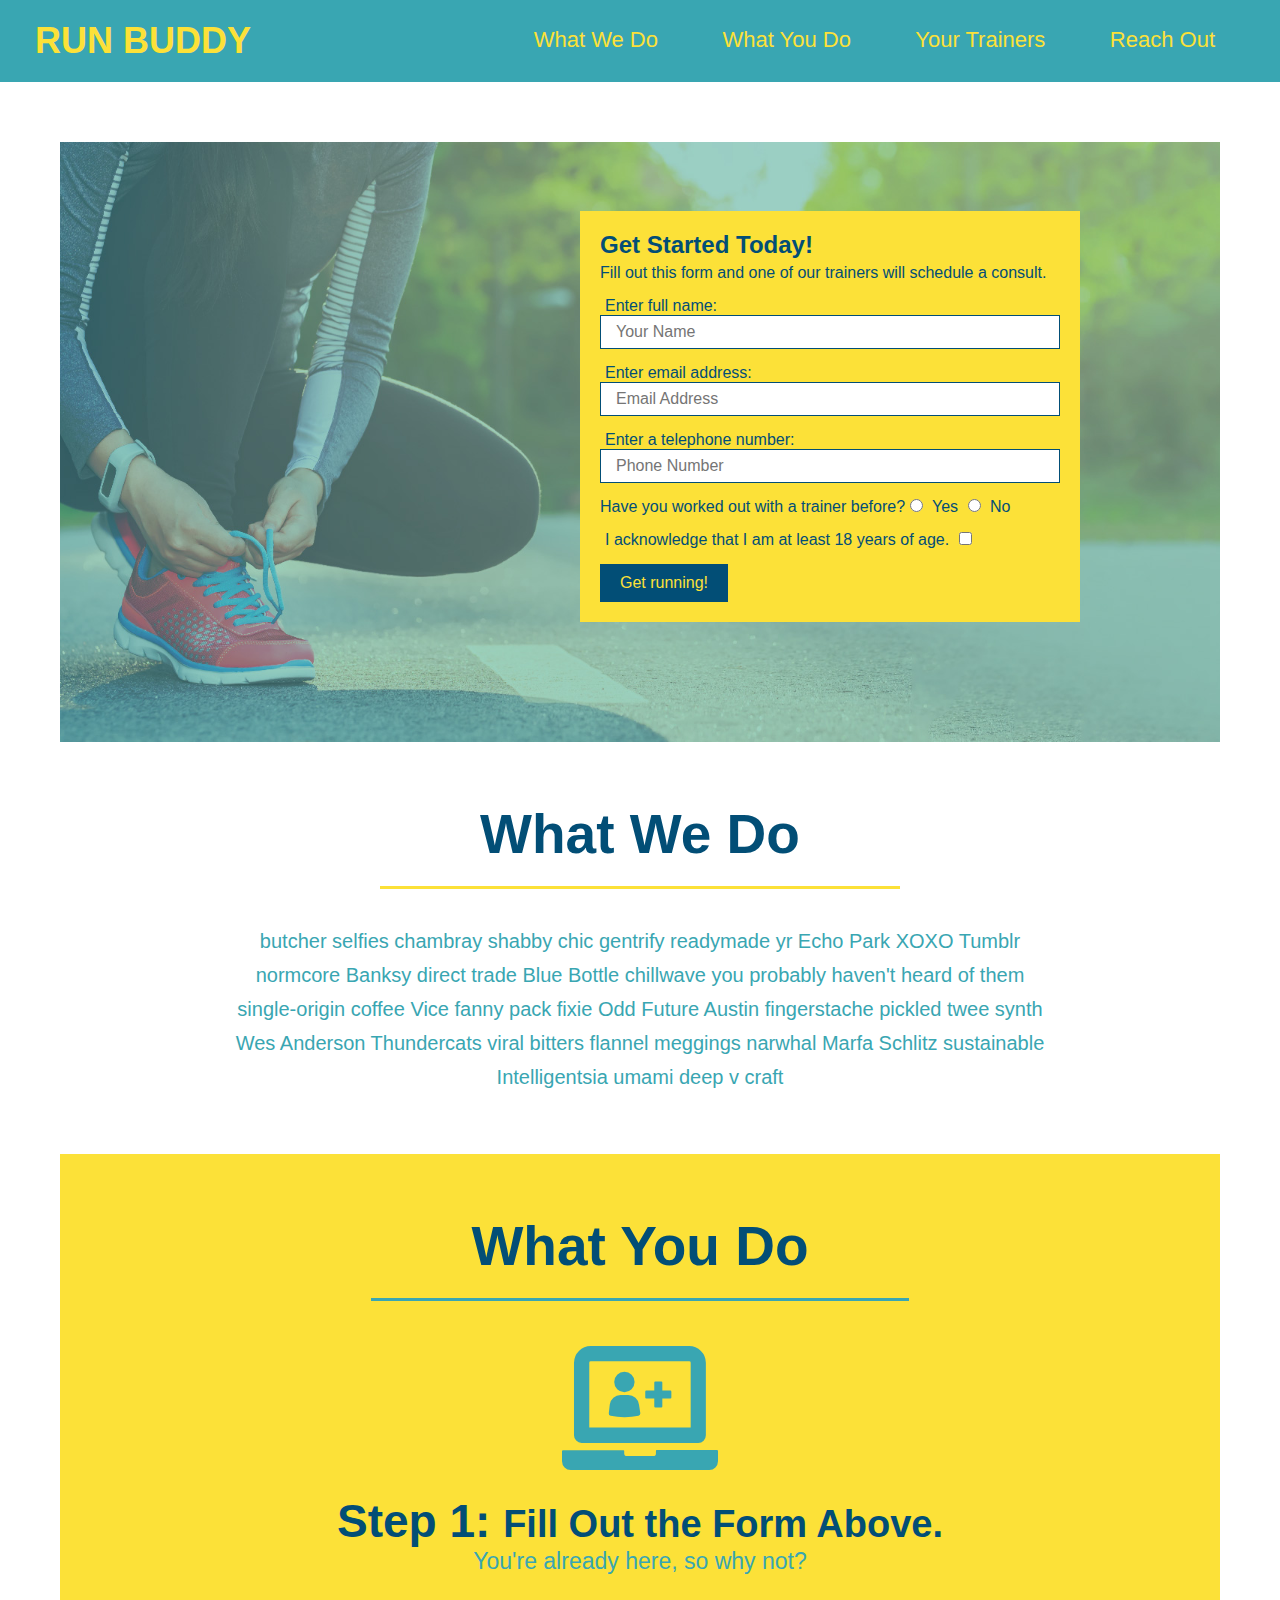
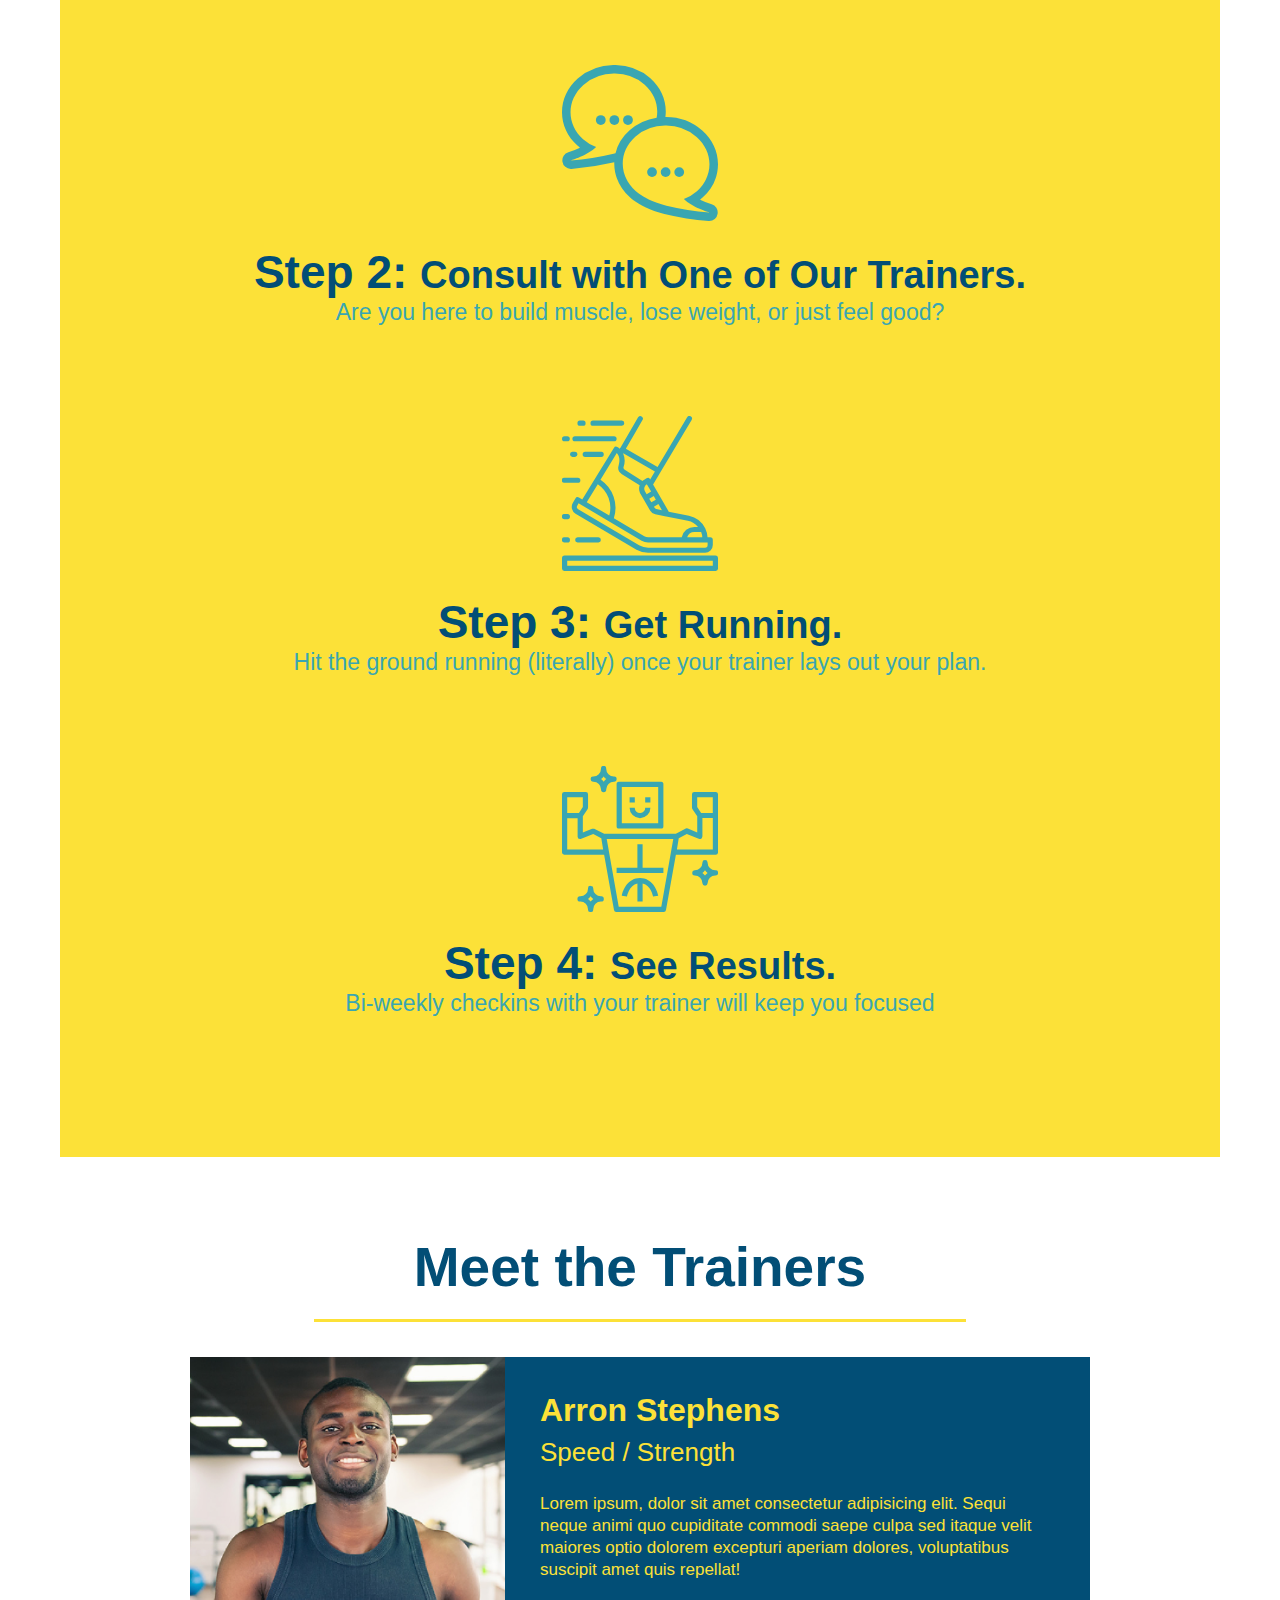
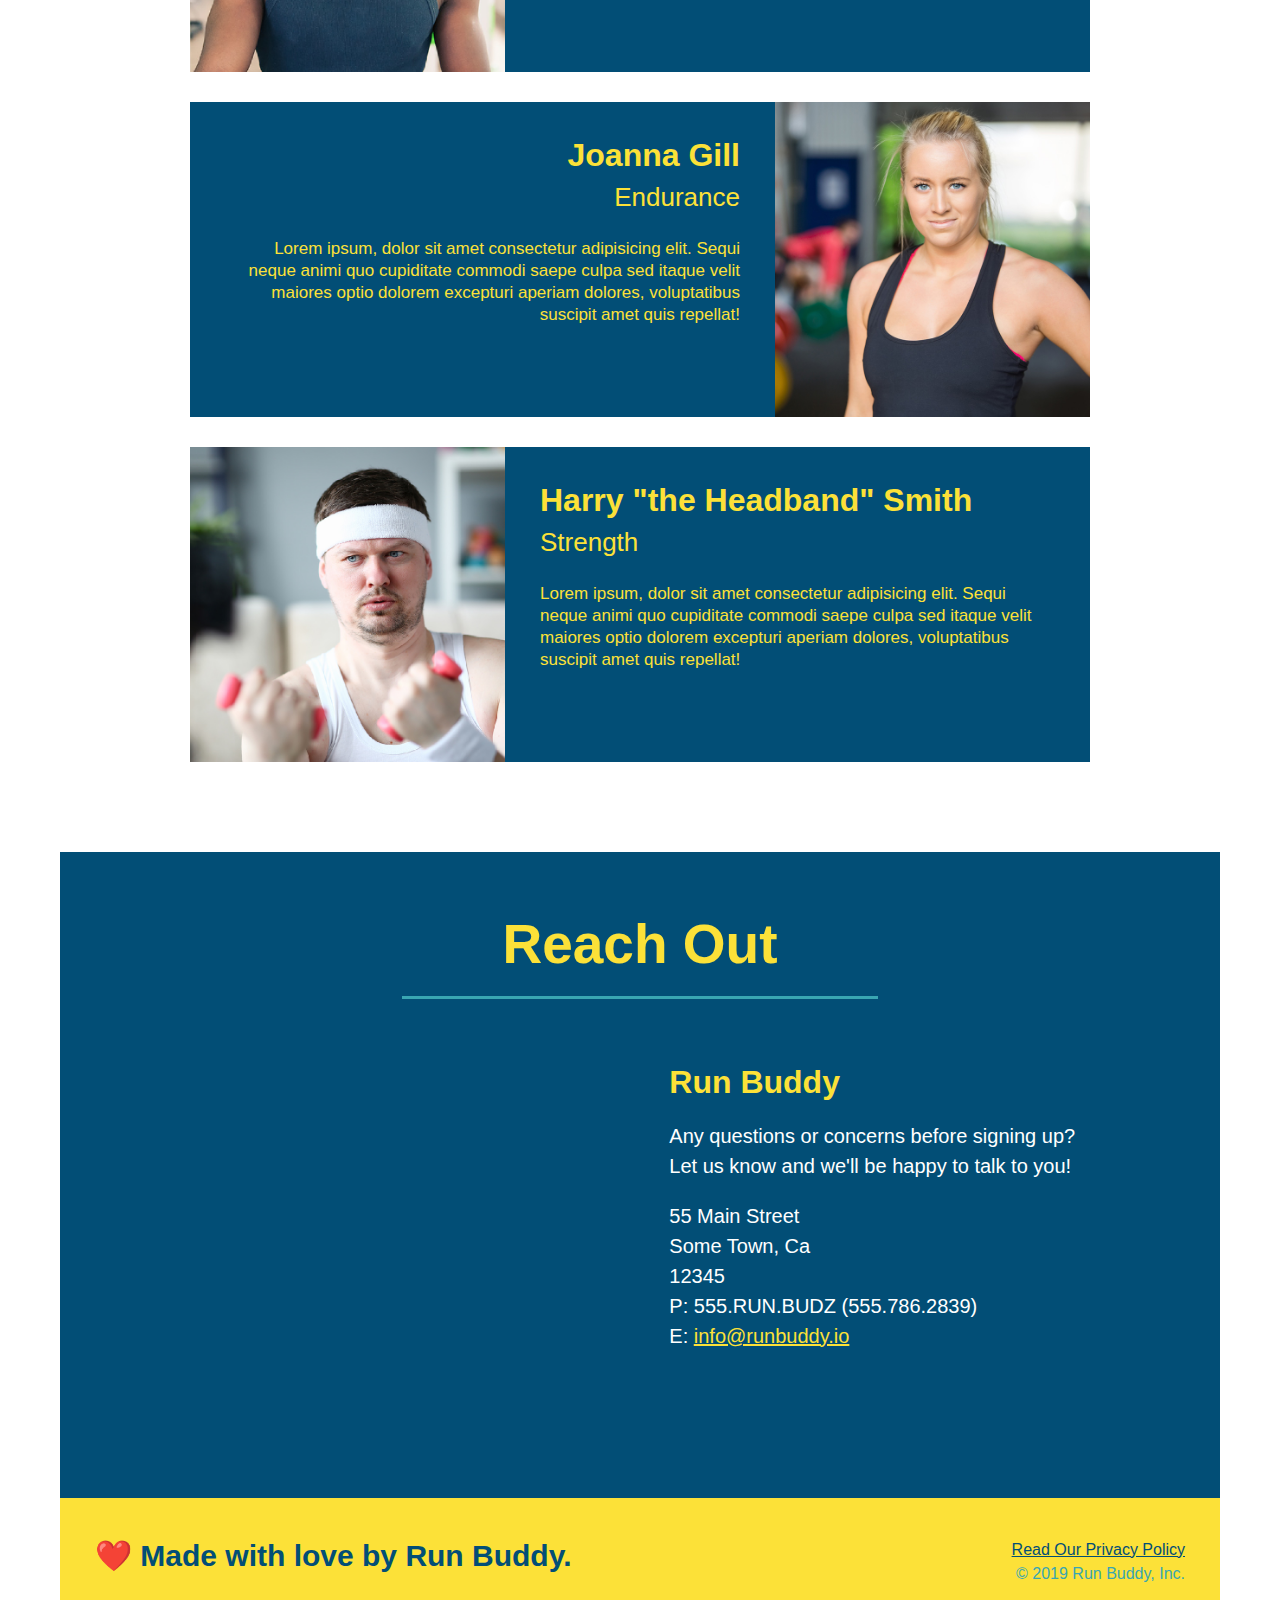
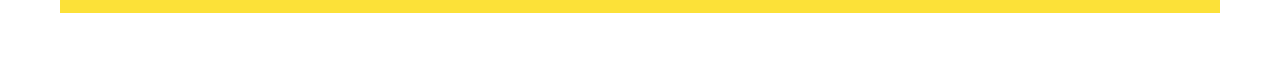
==== commit c49cce31: "done" ====
--- a/index.html
+++ b/index.html
@@ -161,31 +161,29 @@
 
   </section>
     <!-- "reach out" section -->
-    <section id="reach-out" class="contact-container">
-      <h2>Reach Out</h2>
+    <section id="reach-out" class="contact">
+      <h2 class="section-title secondary-border">Reach Out</h2>
       <div class="contact-info">
         <iframe src="https://www.google.com/maps/embed?pb=!1m18!1m12!1m3!1d2867.1734344897177!2d-123.01422959999995!3d44.059127199999985!2m3!1f0!2f0!3f0!3m2!1i1024!2i768!4f13.1!3m3!1m2!1s0x54c0e1afba981da3%3A0x7162787121d93f91!2s1520%209th%20St%2C%20Springfield%2C%20OR%2097477!5e0!3m2!1sen!2sus!4v1628541680499!5m2!1sen!2sus" 
-          width="400" 
-          height="400" 
           style="border:0;" 
           allowfullscreen="" 
           loading="lazy">
         </iframe>
-      </div>
-      <div>
-        <h3>Run Buddy</h3>
-        <p>
-          Any questions or concerns before signing up?
-          <br />
-          Let us know and we'll be happy to talk to you!
-        </p>
-        <address>
-          55 Main Street <br/>
-          Some Town, Ca <br/>
-          12345<br />
-          P: 555.RUN.BUDZ (555.786.2839)<br/>
-          E: <a href="mailto:info@runbuddy.io">info@runbuddy.io</a>
-        </address>
+        <div>
+          <h3>Run Buddy</h3>
+          <p>
+            Any questions or concerns before signing up?
+            <br />
+            Let us know and we'll be happy to talk to you!
+          </p>
+          <address>
+            55 Main Street <br/>
+            Some Town, Ca <br/>
+            12345<br />
+            P: 555.RUN.BUDZ (555.786.2839)<br/>
+            E: <a href="mailto:info@runbuddy.io">info@runbuddy.io</a>
+          </address>
+        </div>
       </div>
       
     </section>
--- a/assets/RunBuddyStyle.css
+++ b/assets/RunBuddyStyle.css
@@ -4,38 +4,74 @@
   padding: 0;
   box-sizing: border-box;
 }
+
+body {
+  color: #39a6b2;
+  font-family: Helvetica, Arial, sans-serif;
+}
+
 /*Header and nav style*/
 header {
     padding: 20px 35px;
     background-color: #39a6b2;
-  }
-  
-  header a {
-    text-decoration: none;
-    color: #fce138;
-  }
-
-  header h1 {
+}
+
+header h1 {
     font-weight: bold;
     font-size: 36px;
     color: #fce138;
     margin: 0;
     display: inline;
   }
+
+header a {
+    text-decoration: none;
+    color: #fce138;
+  }
   
-  header nav {
+header nav {
     float: right;
     margin: 7px 0;
   }
 
-  header nav ul li {
+header nav ul li {
     display: inline;
   }
 
-  header nav ul li a {
+header nav ul li a {
   margin: 0 30px;
   font-weight: lighter;
   font-size: 22px;
+}
+
+/*Footer style*/
+footer {
+  background: #fce138;
+  width: 100%;
+  padding: 40px 35px;
+}
+
+footer h2 {
+  display: inline;
+  color: #024e76;
+  font-size: 30px;
+  margin: 0;
+}
+
+footer div {
+  float: right;
+  line-height: 1.5;
+  text-align: right;
+}
+
+footer a {
+  color: #024e76;
+}
+/*Footer style ends*/
+
+/*Found this line in 1.6 check in but do not know what is styling*/
+section {
+  padding: 60px;
 }
 
 /* Hero Style Start */
@@ -46,9 +82,10 @@
   background-position: center;
   position: relative;
 }
+/*hero style end*/
 
 .hero-form {
-  border-style: solid;
+  border-style: solid #024e76;
   border-width: 3px;
   border-color: #024e76;
   background-color: #fce138;
@@ -69,18 +106,6 @@
   margin: 5px 0 15px 0;
 }
 
-.hero-form label {
-  margin: 0 5px;
-}
-
-.hero-form button {
-  color: #fce138;
-  background-color: #024e76;
-  border: none;
-  padding: 10px 20px;
-  font-size: 16px;
-}
-
 .form-input {
   border: 1px solid #024e76;
   display: block;
@@ -89,6 +114,18 @@
   color: #024e76;
   width: 100%;
   margin-bottom: 15px;
+}
+
+.hero-form label {
+  margin: 0 5px;
+}
+
+.hero-form button {
+  color: #fce138;
+  background-color: #024e76;
+  border: none;
+  padding: 10px 20px;
+  font-size: 16px;
 }
 
 /* HERO STYLES END */
@@ -196,10 +233,6 @@
   line-height: 1.3;
 }
 
-/*Reach out section style - The map and contact info section*/
-
-
-
 /*this section could be used in the global settings since they are a utility class*/
 .text-left {
   text-align: left;
@@ -208,33 +241,44 @@
 .text-right {
   text-align: right;
 }
-/*Trainer section styles end*/
-
-body {
-    color: #39a6b2;
-    font-family: Helvetica, Arial, sans-serif;
-  }
-
-/*Footer style*/
-footer {
-    background: #fce138;
-    width: 100%;
-    padding: 40px 35px;
-  }
-
-footer h2 {
-    display: inline;
-    color: #024e76;
-    font-size: 30px;
-    margin: 0;
-  }
-
-footer div {
-    float: right;
-    line-height: 1.5;
-    text-align: right;
-  }
-
-footer a {
-    color: #024e76;
-  }+
+/*Reach out section style - The map and contact info section*/
+
+.contact {
+  text-align: center;
+  background: #024e76;
+}
+
+.contact h2 {
+  color: #fce138;
+}
+
+.contact-info iframe {
+  width: 400px;
+  height: 400px;
+}
+
+.contact-info div {
+  width: 410;
+  display: inline-block;
+  vertical-align: top;
+  text-align: left;
+  margin: 30px 0 0 60px;
+  color: white;
+}
+
+.contact-info h3 {
+  color: #fce138;
+  font-size: 32px;
+}
+
+.contact-info p, .contact-info address {
+  margin: 20px 0;
+  line-height: 1.5;
+  font-size: 20px;
+  font-style: normal;
+}
+
+.contact-info a {
+  color: #fce138;
+}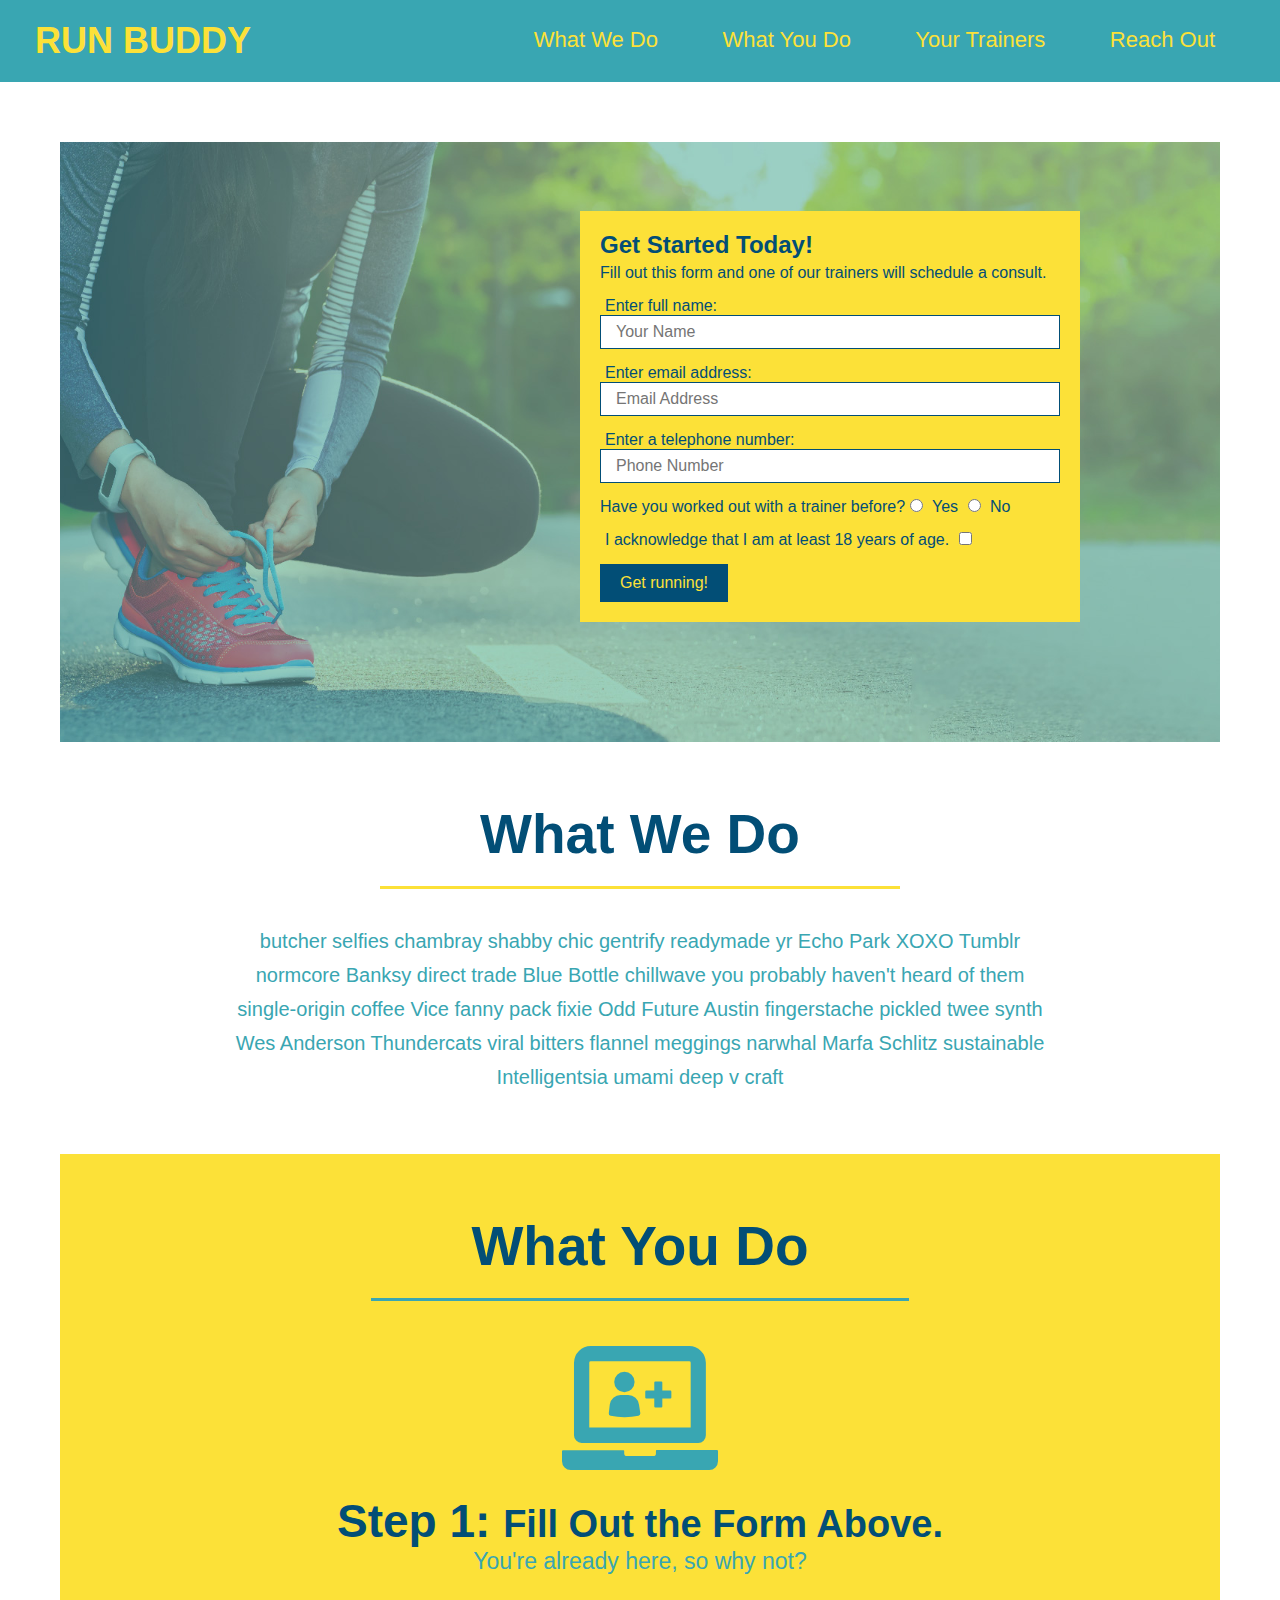
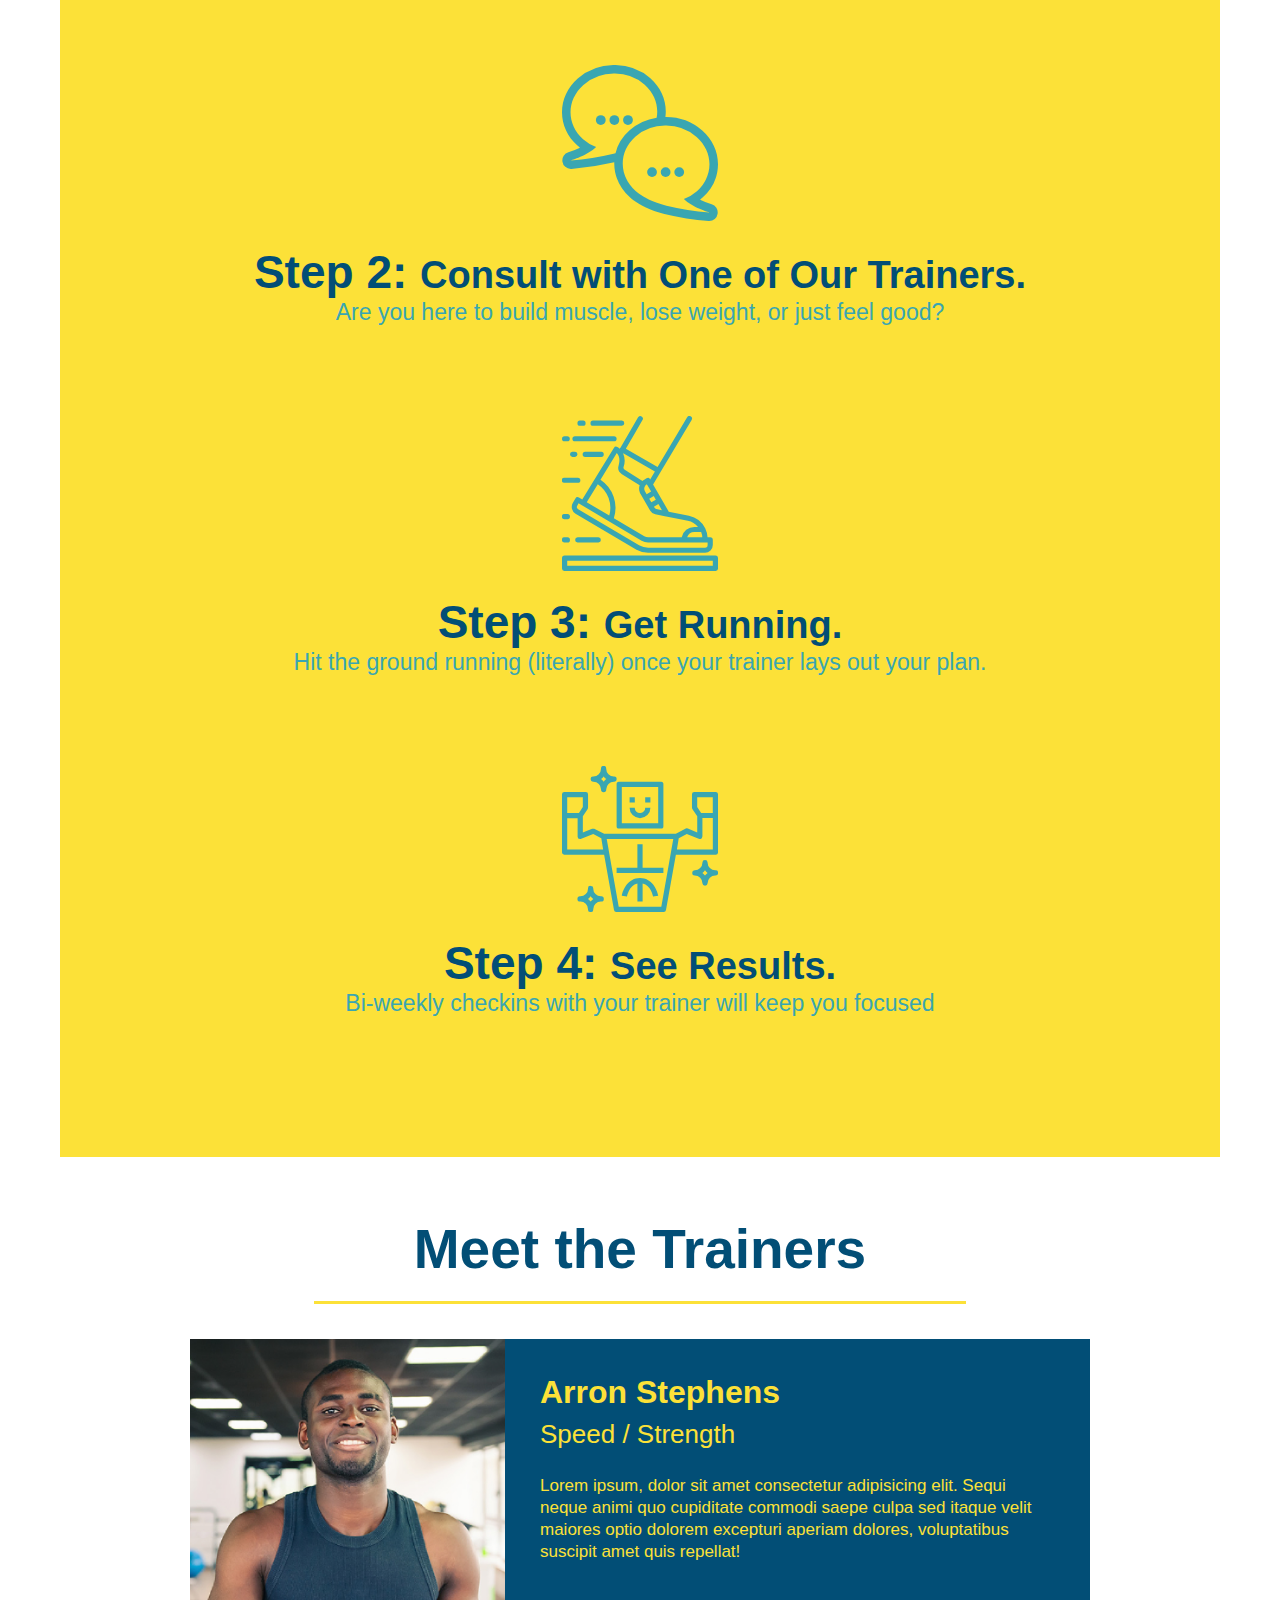
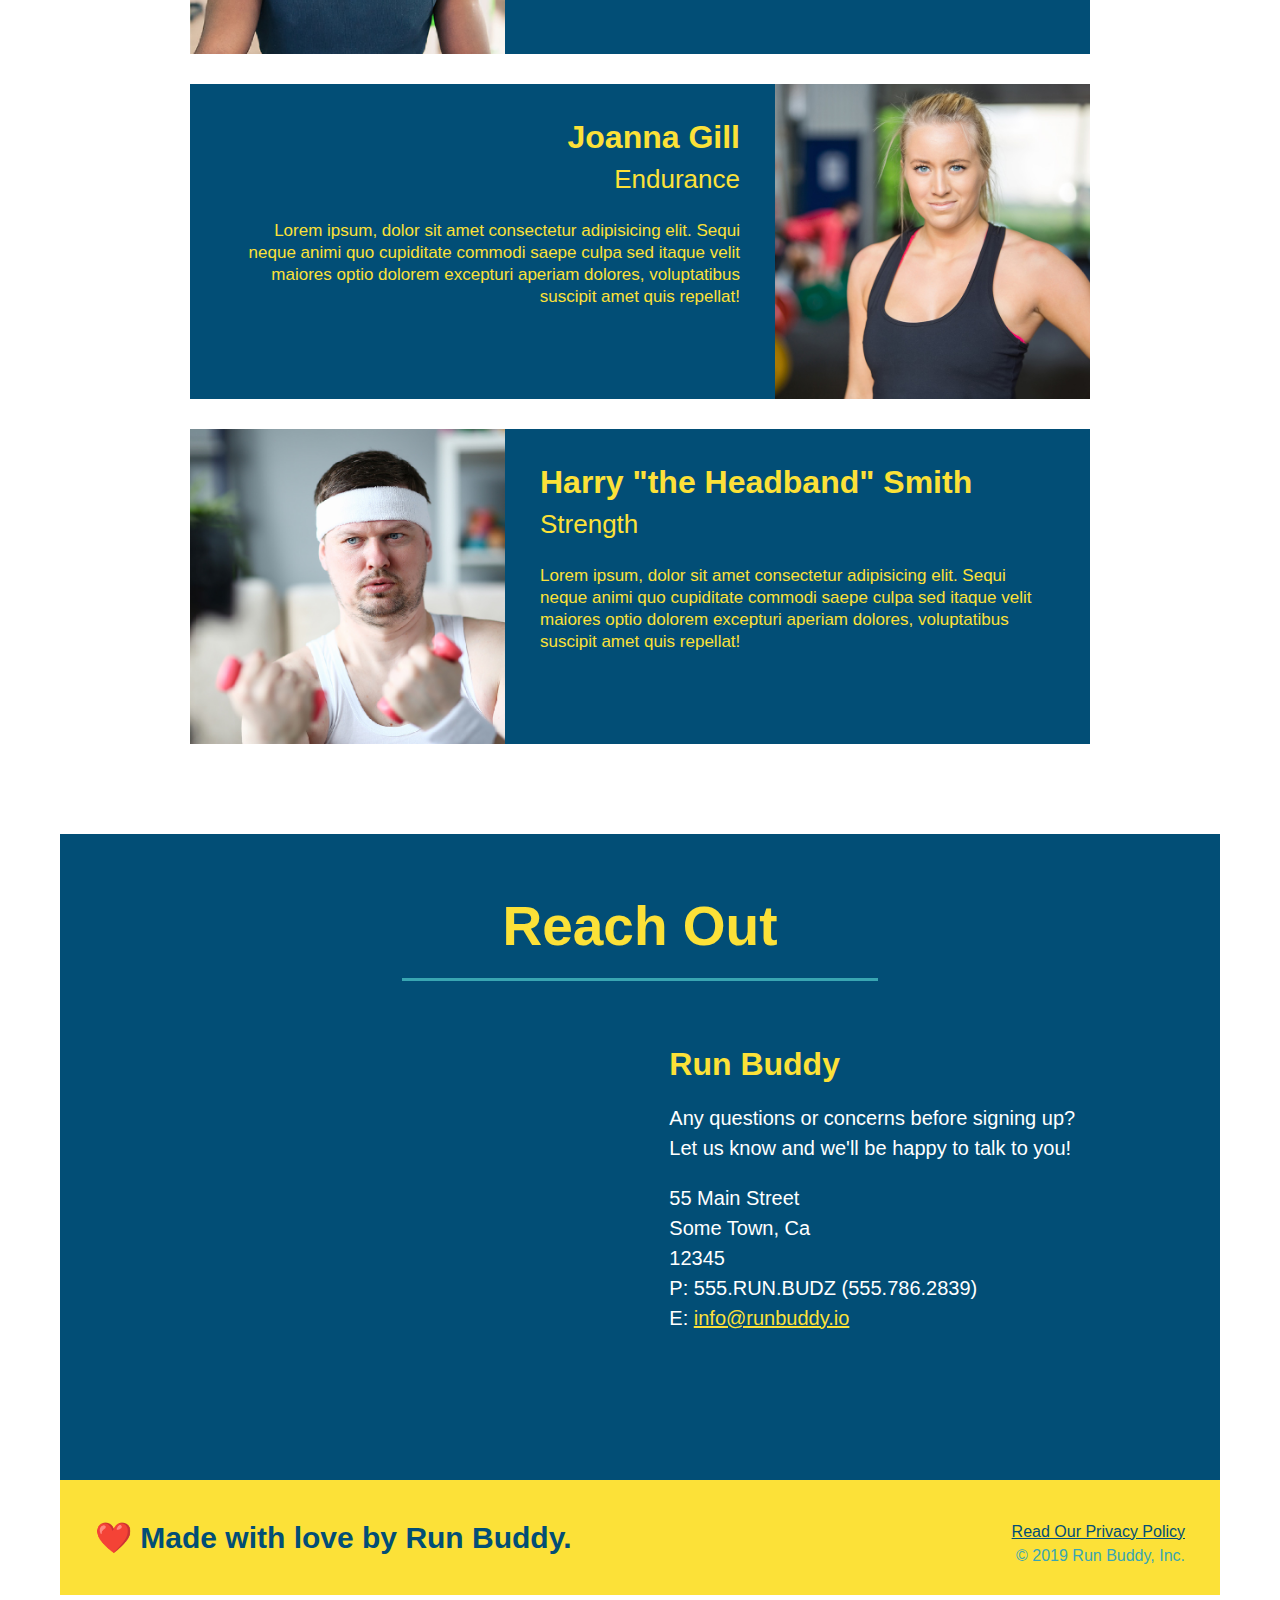
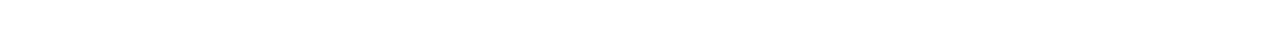
==== commit 7d474e2b: "done with project" ====
--- a/index.html
+++ b/index.html
@@ -118,8 +118,6 @@
     </div>
   </section>
 
-  <br/>
-
   <section id="your-trainers" class="trainers">
     <h2 class="section-title primary-border">Meet the Trainers</h2>
       <article class="trainer">
